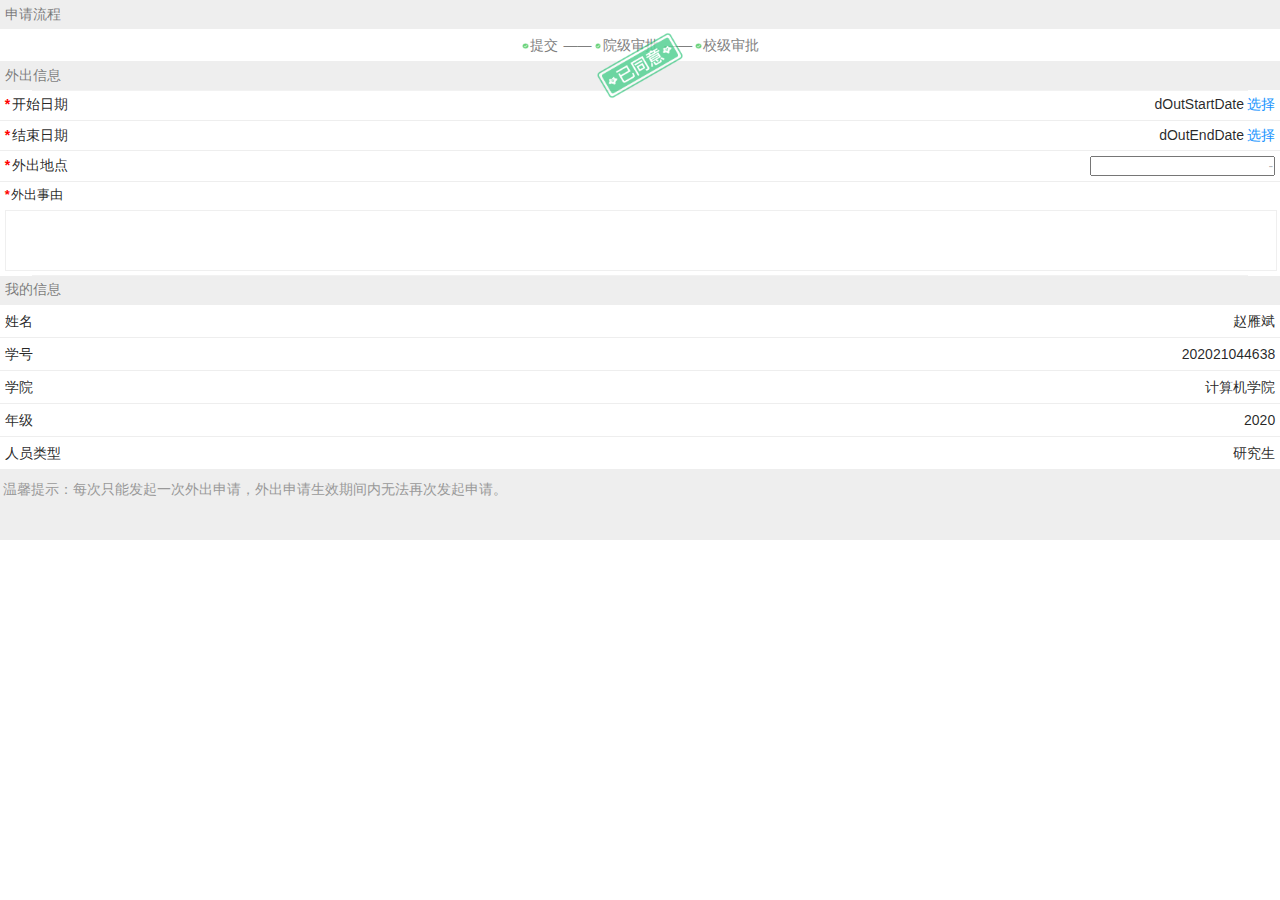
==== index.html @ dd4c9828 "mypass" ====
<!DOCTYPE html>
<!-- saved from url=(0040)http://42.193.177.31/door/out/apply.html -->
<html>
  <script type="text/javascript">
    var spector
    var captureOnLoad = false
    var captureOffScreen = false
    window.__SPECTOR_Canvases = []
    ;(function () {
      var __SPECTOR_Origin_EXTENSION_GetContext =
        HTMLCanvasElement.prototype.getContext
      HTMLCanvasElement.prototype.__SPECTOR_Origin_EXTENSION_GetContext =
        __SPECTOR_Origin_EXTENSION_GetContext

      if (typeof OffscreenCanvas !== 'undefined') {
        var __SPECTOR_Origin_EXTENSION_OffscreenGetContext =
          OffscreenCanvas.prototype.getContext
        OffscreenCanvas.prototype.__SPECTOR_Origin_EXTENSION_OffscreenGetContext =
          __SPECTOR_Origin_EXTENSION_OffscreenGetContext

        OffscreenCanvas.prototype.getContext = function () {
          var context = null
          if (!arguments.length) {
            return context
          }

          if (arguments.length === 1) {
            context = this.__SPECTOR_Origin_EXTENSION_OffscreenGetContext(
              arguments[0]
            )
            if (context === null) {
              return context
            }
          } else if (arguments.length === 2) {
            context = this.__SPECTOR_Origin_EXTENSION_OffscreenGetContext(
              arguments[0],
              arguments[1]
            )
            if (context === null) {
              return context
            }
          }

          var contextNames = [
            'webgl',
            'experimental-webgl',
            'webgl2',
            'experimental-webgl2',
          ]
          if (contextNames.indexOf(arguments[0]) !== -1) {
            // context.canvas.setAttribute("__spector_context_type", arguments[0]);
            // Notify the page a canvas is available.
            var myEvent = new CustomEvent('SpectorWebGLCanvasAvailableEvent')
            document.dispatchEvent(myEvent)
            this.id = 'Offscreen'
            window.__SPECTOR_Canvases.push(this)

            if (captureOnLoad) {
              // Ensures canvas is in the dom to capture the one we are currently tracking.
              if (false) {
                spector.captureContext(context, 500, false, false)
                captureOnLoad = false
              }
            }
          }

          return context
        }
      }

      HTMLCanvasElement.prototype.getContext = function () {
        var context = null
        if (!arguments.length) {
          return context
        }

        if (arguments.length === 1) {
          context = this.__SPECTOR_Origin_EXTENSION_GetContext(arguments[0])
          if (context === null) {
            return context
          }
        } else if (arguments.length === 2) {
          context = this.__SPECTOR_Origin_EXTENSION_GetContext(
            arguments[0],
            arguments[1]
          )
          if (context === null) {
            return context
          }
        }

        var contextNames = [
          'webgl',
          'experimental-webgl',
          'webgl2',
          'experimental-webgl2',
        ]
        if (contextNames.indexOf(arguments[0]) !== -1) {
          context.canvas.setAttribute('__spector_context_type', arguments[0])
          // Notify the page a canvas is available.
          var myEvent = new CustomEvent('SpectorWebGLCanvasAvailableEvent')
          document.dispatchEvent(myEvent)

          if (captureOffScreen) {
            var found = false
            for (var i = 0; i < window.__SPECTOR_Canvases.length; i++) {
              if (window.__SPECTOR_Canvases[i] === this) {
                found = true
                break
              }
            }
            if (!found) {
              window.__SPECTOR_Canvases.push(this)
            }
          }

          if (captureOnLoad) {
            // Ensures canvas is in the dom to capture the one we are currently tracking.
            if (this.parentElement || false) {
              spector.captureContext(context, 500, false, false)
              captureOnLoad = false
            }
          }
        }

        return context
      }
    })()
  </script>
  <head>
    <meta http-equiv="Content-Type" content="text/html; charset=UTF-8" />

    <meta name="x5-fullscreen" content="true" />
    <meta name="full-screen" content="yes" />
    <meta http-equiv="X-UA-Compatible" content="IE=edge" />
    <meta
      name="viewport"
      content="width=device-width,initial-scale=1,minimum-scale=1,maximum-scale=1,user-scalable=no"
    />
    <meta http-equiv="cache-control" content="max-age=0" />
    <meta http-equiv="cache-control" content="no-cache" />
    <meta http-equiv="expires" content="Tue, 01 Jan 1980 1:00:00 GMT" />
    <meta
      http-equiv="Cache-Control"
      content="no-cache, no-store, must-revalidate"
    />
    <meta http-equiv="Pragma" content="no-cache" />
    <meta http-equiv="Expires" content="0" />
    <title>外出申请</title>
    <link rel="stylesheet" href="./外出申请_files/layui.css" />
    <link rel="stylesheet" href="./外出申请_files/weui.css" />
    <link rel="stylesheet" href="./外出申请_files/apply.css" />
    <link
      id="layuicss-laydate"
      rel="stylesheet"
      href="./外出申请_files/laydate.css"
      media="all"
    />
    <link
      id="layuicss-layer"
      rel="stylesheet"
      href="./外出申请_files/layer.css"
      media="all"
    />
    <link
      id="layuicss-skincodecss"
      rel="stylesheet"
      href="./外出申请_files/code.css"
      media="all"
    />
  </head>
  <body>
    <div id="container">
      <!-- 加载中 -->
      <div class="loading_mask" style="display: none"></div>
      <div class="loading_tip" style="display: none">
        <div class="loading_img">
          <i class="weui-loading"></i>
        </div>
        <div class="">加载中...</div>
      </div>

      <div
        class="weui-toptips weui-toptips_warn"
        id="topTips"
        style="display: none"
      >
        错误提示
      </div>

      <div class="js_dialog" id="confirmDialog" style="display: none">
        <div class="weui-mask"></div>
        <div class="weui-dialog">
          <div class="weui-dialog__hd">
            <strong class="weui-dialog__title"></strong>
          </div>
          <div class="weui-dialog__bd" id="confirmText"></div>
          <div class="weui-dialog__ft">
            <a
              href="javascript:"
              class="weui-dialog__btn weui-dialog__btn_primary"
              id="confirmBtn"
              onclick="Global_FN.closeDialog()"
              >确认</a
            >
          </div>
        </div>
      </div>

      <div id="weuiToast" style="display: none">
        <div class="weui-mask_transparent"></div>
        <div class="weui-toast weui-toast_text">
          <p class="weui-toast__content" id="toastText"></p>
        </div>
      </div>

      <div class="main">
        <form class="input-group layui-form" lay-filter="filter_form">
          <div class="weui-cells__group weui-cells__group_form">
            <div class="weui-cells__title">申请流程</div>
            <div class="step_box">
              <div class="step line">
                <img src="./外出申请_files/true.png" /><span>提交</span>
              </div>
              <div class="step line">
                <img src="./外出申请_files/true.png" /><span>院级审批</span>
              </div>
              <div class="step">
                <img src="./外出申请_files/true.png" /><span>校级审批</span>
              </div>
            </div>

            <div class="weui-cells__title">外出信息</div>
            <div class="weui-cells weui-cells_form">
              <div class="info_list">
                <div><span class="bt">*</span>开始日期</div>
                <div class="form_select">
                  <div class="dOutStartDate">dOutStartDate</div>
                  <span id="dOutStartDate">选择</span>
                </div>
              </div>

              <div class="info_list">
                <div><span class="bt">*</span>结束日期</div>
                <div class="form_select">
                  <div class="dOutEndDate">dOutEndDate</div>
                  <span id="dOutEndDate">选择</span>
                </div>
              </div>

              <div class="info_list">
                <div><span class="bt">*</span>外出地点</div>
                <input
                  type="text"
                  name="sOutAddress"
                  placeholder="-"
                  autocomplete="off"
                />
              </div>

              <div
                class="weui-input-row"
                style="padding: 0 .3rem .3rem; .3rem;"
              >
                <label class="smTitle"
                  ><span class="bt">*</span
                  ><span class="sNowAddr_required">外出事由</span>
                </label>
                <div class="weui-cell" style="padding: 0rem">
                  <div class="weui-cell__bd">
                    <textarea
                      class="weui-textarea"
                      name="sOutReason"
                      placeholder=""
                      rows="3"
                      style="border: 1px solid #efefef"
                    ></textarea>
                  </div>
                </div>
              </div>
            </div>

            <div class="weui-cells__title">我的信息</div>
            <div class="info_box">
              <div class="info_list"><span>姓名</span><span>赵雁斌</span></div>
              <div class="info_list">
                <span>学号</span><span>202021044638</span>
              </div>
              <div class="info_list">
                <span>学院</span><span>计算机学院</span>
              </div>
              <div class="info_list"><span>年级</span><span>2020</span></div>
              <div class="info_list">
                <span>人员类型</span><span>研究生</span>
              </div>
            </div>

            <div class="bottomTips">
              温馨提示：每次只能发起一次外出申请，外出申请生效期间内无法再次发起申请。
            </div>

            <div
              class="btn_add"
              onclick="Global_FN.sub()"
              style="display: none"
            >
              提交
            </div>
            <div
              class="btn_cancel"
              onclick="Global_FN.cancel()"
              style="display: none"
            >
              撤销
            </div>
          </div>
        </form>
      </div>

      <div class="logo_box" style="display: block">
        <img id="logo" src="./外出申请_files/pass.png" alt="" />
      </div>
      <div class="disabled_mask" style="display: block"></div>
    </div>

    <script
      type="text/javascript"
      src="./外出申请_files/layui.js.下载"
    ></script>
    <script type="text/javascript" src="./外出申请_files/weui.js.下载"></script>
    <script
      type="text/javascript"
      src="./外出申请_files/SysUtils.js.下载"
    ></script>
    <script src="./外出申请_files/jweixin-1.2.0.js.下载"></script>
    <script type="text/javascript" src="./外出申请_files/apply.js"></script>

    <script>
      mendeleyWebImporter = {
        downloadPdfs(e, t) {
          return this._call('downloadPdfs', [e, t])
        },
        open() {
          return this._call('open', [])
        },
        setLoginToken(e) {
          return this._call('setLoginToken', [e])
        },
        _call(methodName, methodArgs) {
          const id = Math.random()
          window.postMessage(
            { id, token: '0.821122293636531', methodName, methodArgs },
            'http://42.193.177.31'
          )
          return new Promise((resolve) => {
            const listener = window.addEventListener('message', (event) => {
              const data = event.data
              if (
                typeof data !== 'object' ||
                !('result' in data) ||
                data.id !== id
              )
                return
              window.removeEventListener('message', listener)
              resolve(data.result)
            })
          })
        },
      }
    </script>
  </body>
</html>
---- 外出申请_files/layui.css ----
.layui-inline,img{display:inline-block;vertical-align:middle}h1,h2,h3,h4,h5,h6{font-weight:400}a,body{color:#333}.layui-edge,.layui-header,.layui-inline,.layui-main{position:relative}.layui-edge,hr{height:0;overflow:hidden}.layui-layout-body,.layui-side,.layui-side-scroll{overflow-x:hidden}.layui-btn,.layui-edge,.layui-inline,img{vertical-align:middle}.layui-btn,.layui-disabled,.layui-icon,.layui-unselect{-moz-user-select:none;-webkit-user-select:none;-ms-user-select:none}.layui-edge,.layui-elip,hr{overflow:hidden}blockquote,body,button,dd,div,dl,dt,form,h1,h2,h3,h4,h5,h6,input,li,ol,p,pre,td,textarea,th,ul{margin:0;padding:0;-webkit-tap-highlight-color:rgba(0,0,0,0)}a:active,a:hover{outline:0}img{border:none}li{list-style:none}table{border-collapse:collapse;border-spacing:0}h4,h5,h6{font-size:100%}button,input,optgroup,option,select,textarea{font-family:inherit;font-size:inherit;font-style:inherit;font-weight:inherit;outline:0}pre{white-space:pre-wrap;white-space:-moz-pre-wrap;white-space:-pre-wrap;white-space:-o-pre-wrap;word-wrap:break-word}body{line-height:1.6;color:rgba(0,0,0,.85);font:14px Helvetica Neue,Helvetica,PingFang SC,Tahoma,Arial,sans-serif}hr{line-height:0;margin:10px 0;padding:0;border:none!important;border-bottom:1px solid #eee!important;clear:both;background:0 0}a{text-decoration:none}a:hover{color:#777}a cite{font-style:normal;*cursor:pointer}.layui-border-box,.layui-border-box *{box-sizing:border-box}.layui-box,.layui-box *{box-sizing:content-box}.layui-clear{clear:both;*zoom:1}.layui-clear:after{content:'\20';clear:both;*zoom:1;display:block;height:0}.layui-inline{*display:inline;*zoom:1}.layui-btn,.layui-btn-group,.layui-edge{display:inline-block}.layui-edge{width:0;border-width:6px;border-style:dashed;border-color:transparent}.layui-edge-top{top:-4px;border-bottom-color:#999;border-bottom-style:solid}.layui-edge-right{border-left-color:#999;border-left-style:solid}.layui-edge-bottom{top:2px;border-top-color:#999;border-top-style:solid}.layui-edge-left{border-right-color:#999;border-right-style:solid}.layui-elip{text-overflow:ellipsis;white-space:nowrap}.layui-disabled,.layui-disabled:hover{color:#d2d2d2!important;cursor:not-allowed!important}.layui-circle{border-radius:100%}.layui-show{display:block!important}.layui-hide{display:none!important}.layui-show-v{visibility:visible!important}.layui-hide-v{visibility:hidden!important}@font-face{font-family:layui-icon;src:url(../font/iconfont.eot?v=256);src:url(../font/iconfont.eot?v=256#iefix) format('embedded-opentype'),url(../font/iconfont.woff2?v=256) format('woff2'),url(../font/iconfont.woff?v=256) format('woff'),url(../font/iconfont.ttf?v=256) format('truetype'),url(../font/iconfont.svg?v=256#layui-icon) format('svg')}.layui-icon{font-family:layui-icon!important;font-size:16px;font-style:normal;-webkit-font-smoothing:antialiased;-moz-osx-font-smoothing:grayscale}.layui-icon-reply-fill:before{content:"\e611"}.layui-icon-set-fill:before{content:"\e614"}.layui-icon-menu-fill:before{content:"\e60f"}.layui-icon-search:before{content:"\e615"}.layui-icon-share:before{content:"\e641"}.layui-icon-set-sm:before{content:"\e620"}.layui-icon-engine:before{content:"\e628"}.layui-icon-close:before{content:"\1006"}.layui-icon-close-fill:before{content:"\1007"}.layui-icon-chart-screen:before{content:"\e629"}.layui-icon-star:before{content:"\e600"}.layui-icon-circle-dot:before{content:"\e617"}.layui-icon-chat:before{content:"\e606"}.layui-icon-release:before{content:"\e609"}.layui-icon-list:before{content:"\e60a"}.layui-icon-chart:before{content:"\e62c"}.layui-icon-ok-circle:before{content:"\1005"}.layui-icon-layim-theme:before{content:"\e61b"}.layui-icon-table:before{content:"\e62d"}.layui-icon-right:before{content:"\e602"}.layui-icon-left:before{content:"\e603"}.layui-icon-cart-simple:before{content:"\e698"}.layui-icon-face-cry:before{content:"\e69c"}.layui-icon-face-smile:before{content:"\e6af"}.layui-icon-survey:before{content:"\e6b2"}.layui-icon-tree:before{content:"\e62e"}.layui-icon-ie:before{content:"\e7bb"}.layui-icon-upload-circle:before{content:"\e62f"}.layui-icon-add-circle:before{content:"\e61f"}.layui-icon-download-circle:before{content:"\e601"}.layui-icon-templeate-1:before{content:"\e630"}.layui-icon-util:before{content:"\e631"}.layui-icon-face-surprised:before{content:"\e664"}.layui-icon-edit:before{content:"\e642"}.layui-icon-speaker:before{content:"\e645"}.layui-icon-down:before{content:"\e61a"}.layui-icon-file:before{content:"\e621"}.layui-icon-layouts:before{content:"\e632"}.layui-icon-rate-half:before{content:"\e6c9"}.layui-icon-add-circle-fine:before{content:"\e608"}.layui-icon-prev-circle:before{content:"\e633"}.layui-icon-read:before{content:"\e705"}.layui-icon-404:before{content:"\e61c"}.layui-icon-carousel:before{content:"\e634"}.layui-icon-help:before{content:"\e607"}.layui-icon-code-circle:before{content:"\e635"}.layui-icon-windows:before{content:"\e67f"}.layui-icon-water:before{content:"\e636"}.layui-icon-username:before{content:"\e66f"}.layui-icon-find-fill:before{content:"\e670"}.layui-icon-about:before{content:"\e60b"}.layui-icon-location:before{content:"\e715"}.layui-icon-up:before{content:"\e619"}.layui-icon-pause:before{content:"\e651"}.layui-icon-date:before{content:"\e637"}.layui-icon-layim-uploadfile:before{content:"\e61d"}.layui-icon-delete:before{content:"\e640"}.layui-icon-play:before{content:"\e652"}.layui-icon-top:before{content:"\e604"}.layui-icon-firefox:before{content:"\e686"}.layui-icon-friends:before{content:"\e612"}.layui-icon-refresh-3:before{content:"\e9aa"}.layui-icon-ok:before{content:"\e605"}.layui-icon-layer:before{content:"\e638"}.layui-icon-face-smile-fine:before{content:"\e60c"}.layui-icon-dollar:before{content:"\e659"}.layui-icon-group:before{content:"\e613"}.layui-icon-layim-download:before{content:"\e61e"}.layui-icon-picture-fine:before{content:"\e60d"}.layui-icon-link:before{content:"\e64c"}.layui-icon-diamond:before{content:"\e735"}.layui-icon-log:before{content:"\e60e"}.layui-icon-key:before{content:"\e683"}.layui-icon-rate-solid:before{content:"\e67a"}.layui-icon-fonts-del:before{content:"\e64f"}.layui-icon-unlink:before{content:"\e64d"}.layui-icon-fonts-clear:before{content:"\e639"}.layui-icon-triangle-r:before{content:"\e623"}.layui-icon-circle:before{content:"\e63f"}.layui-icon-radio:before{content:"\e643"}.layui-icon-align-center:before{content:"\e647"}.layui-icon-align-right:before{content:"\e648"}.layui-icon-align-left:before{content:"\e649"}.layui-icon-loading-1:before{content:"\e63e"}.layui-icon-return:before{content:"\e65c"}.layui-icon-fonts-strong:before{content:"\e62b"}.layui-icon-upload:before{content:"\e67c"}.layui-icon-dialogue:before{content:"\e63a"}.layui-icon-video:before{content:"\e6ed"}.layui-icon-headset:before{content:"\e6fc"}.layui-icon-cellphone-fine:before{content:"\e63b"}.layui-icon-add-1:before{content:"\e654"}.layui-icon-face-smile-b:before{content:"\e650"}.layui-icon-fonts-html:before{content:"\e64b"}.layui-icon-screen-full:before{content:"\e622"}.layui-icon-form:before{content:"\e63c"}.layui-icon-cart:before{content:"\e657"}.layui-icon-camera-fill:before{content:"\e65d"}.layui-icon-tabs:before{content:"\e62a"}.layui-icon-heart-fill:before{content:"\e68f"}.layui-icon-fonts-code:before{content:"\e64e"}.layui-icon-ios:before{content:"\e680"}.layui-icon-at:before{content:"\e687"}.layui-icon-fire:before{content:"\e756"}.layui-icon-set:before{content:"\e716"}.layui-icon-fonts-u:before{content:"\e646"}.layui-icon-triangle-d:before{content:"\e625"}.layui-icon-tips:before{content:"\e702"}.layui-icon-picture:before{content:"\e64a"}.layui-icon-more-vertical:before{content:"\e671"}.layui-icon-bluetooth:before{content:"\e689"}.layui-icon-flag:before{content:"\e66c"}.layui-icon-loading:before{content:"\e63d"}.layui-icon-fonts-i:before{content:"\e644"}.layui-icon-refresh-1:before{content:"\e666"}.layui-icon-rmb:before{content:"\e65e"}.layui-icon-addition:before{content:"\e624"}.layui-icon-home:before{content:"\e68e"}.layui-icon-time:before{content:"\e68d"}.layui-icon-user:before{content:"\e770"}.layui-icon-notice:before{content:"\e667"}.layui-icon-chrome:before{content:"\e68a"}.layui-icon-edge:before{content:"\e68b"}.layui-icon-login-weibo:before{content:"\e675"}.layui-icon-voice:before{content:"\e688"}.layui-icon-upload-drag:before{content:"\e681"}.layui-icon-login-qq:before{content:"\e676"}.layui-icon-snowflake:before{content:"\e6b1"}.layui-icon-heart:before{content:"\e68c"}.layui-icon-logout:before{content:"\e682"}.layui-icon-file-b:before{content:"\e655"}.layui-icon-template:before{content:"\e663"}.layui-icon-transfer:before{content:"\e691"}.layui-icon-auz:before{content:"\e672"}.layui-icon-console:before{content:"\e665"}.layui-icon-app:before{content:"\e653"}.layui-icon-prev:before{content:"\e65a"}.layui-icon-website:before{content:"\e7ae"}.layui-icon-next:before{content:"\e65b"}.layui-icon-component:before{content:"\e857"}.layui-icon-android:before{content:"\e684"}.layui-icon-more:before{content:"\e65f"}.layui-icon-login-wechat:before{content:"\e677"}.layui-icon-shrink-right:before{content:"\e668"}.layui-icon-spread-left:before{content:"\e66b"}.layui-icon-camera:before{content:"\e660"}.layui-icon-note:before{content:"\e66e"}.layui-icon-refresh:before{content:"\e669"}.layui-icon-female:before{content:"\e661"}.layui-icon-male:before{content:"\e662"}.layui-icon-screen-restore:before{content:"\e758"}.layui-icon-password:before{content:"\e673"}.layui-icon-senior:before{content:"\e674"}.layui-icon-theme:before{content:"\e66a"}.layui-icon-tread:before{content:"\e6c5"}.layui-icon-praise:before{content:"\e6c6"}.layui-icon-star-fill:before{content:"\e658"}.layui-icon-rate:before{content:"\e67b"}.layui-icon-template-1:before{content:"\e656"}.layui-icon-vercode:before{content:"\e679"}.layui-icon-service:before{content:"\e626"}.layui-icon-cellphone:before{content:"\e678"}.layui-icon-print:before{content:"\e66d"}.layui-icon-cols:before{content:"\e610"}.layui-icon-wifi:before{content:"\e7e0"}.layui-icon-export:before{content:"\e67d"}.layui-icon-rss:before{content:"\e808"}.layui-icon-slider:before{content:"\e714"}.layui-icon-email:before{content:"\e618"}.layui-icon-subtraction:before{content:"\e67e"}.layui-icon-mike:before{content:"\e6dc"}.layui-icon-light:before{content:"\e748"}.layui-icon-gift:before{content:"\e627"}.layui-icon-mute:before{content:"\e685"}.layui-icon-reduce-circle:before{content:"\e616"}.layui-icon-music:before{content:"\e690"}.layui-main{width:1140px;margin:0 auto}.layui-header{z-index:1000;height:60px}.layui-header a:hover{transition:all .5s;-webkit-transition:all .5s}.layui-side{position:fixed;left:0;top:0;bottom:0;z-index:999;width:200px}.layui-side-scroll{position:relative;width:220px;height:100%}.layui-body{position:relative;left:200px;right:0;top:0;bottom:0;z-index:900;width:auto;box-sizing:border-box}.layui-layout-admin .layui-header{position:fixed;top:0;left:0;right:0;background-color:#23262E}.layui-layout-admin .layui-side{top:60px;width:200px;overflow-x:hidden}.layui-layout-admin .layui-body{position:absolute;top:60px;padding-bottom:44px}.layui-layout-admin .layui-main{width:auto;margin:0 15px}.layui-layout-admin .layui-footer{position:fixed;left:200px;right:0;bottom:0;z-index:990;height:44px;line-height:44px;padding:0 15px;box-shadow:-1px 0 4px rgb(0 0 0 / 12%);background-color:#FAFAFA}.layui-layout-admin .layui-logo{position:absolute;left:0;top:0;width:200px;height:100%;line-height:60px;text-align:center;color:#009688;font-size:16px;box-shadow:0 1px 2px 0 rgb(0 0 0 / 15%)}.layui-layout-admin .layui-header .layui-nav{background:0 0}.layui-layout-left{position:absolute!important;left:200px;top:0}.layui-layout-right{position:absolute!important;right:0;top:0}.layui-container{position:relative;margin:0 auto;padding:0 15px;box-sizing:border-box}.layui-fluid{position:relative;margin:0 auto;padding:0 15px}.layui-row:after,.layui-row:before{content:"";display:block;clear:both}.layui-col-lg1,.layui-col-lg10,.layui-col-lg11,.layui-col-lg12,.layui-col-lg2,.layui-col-lg3,.layui-col-lg4,.layui-col-lg5,.layui-col-lg6,.layui-col-lg7,.layui-col-lg8,.layui-col-lg9,.layui-col-md1,.layui-col-md10,.layui-col-md11,.layui-col-md12,.layui-col-md2,.layui-col-md3,.layui-col-md4,.layui-col-md5,.layui-col-md6,.layui-col-md7,.layui-col-md8,.layui-col-md9,.layui-col-sm1,.layui-col-sm10,.layui-col-sm11,.layui-col-sm12,.layui-col-sm2,.layui-col-sm3,.layui-col-sm4,.layui-col-sm5,.layui-col-sm6,.layui-col-sm7,.layui-col-sm8,.layui-col-sm9,.layui-col-xs1,.layui-col-xs10,.layui-col-xs11,.layui-col-xs12,.layui-col-xs2,.layui-col-xs3,.layui-col-xs4,.layui-col-xs5,.layui-col-xs6,.layui-col-xs7,.layui-col-xs8,.layui-col-xs9{position:relative;display:block;box-sizing:border-box}.layui-col-xs1,.layui-col-xs10,.layui-col-xs11,.layui-col-xs12,.layui-col-xs2,.layui-col-xs3,.layui-col-xs4,.layui-col-xs5,.layui-col-xs6,.layui-col-xs7,.layui-col-xs8,.layui-col-xs9{float:left}.layui-col-xs1{width:8.33333333%}.layui-col-xs2{width:16.66666667%}.layui-col-xs3{width:25%}.layui-col-xs4{width:33.33333333%}.layui-col-xs5{width:41.66666667%}.layui-col-xs6{width:50%}.layui-col-xs7{width:58.33333333%}.layui-col-xs8{width:66.66666667%}.layui-col-xs9{width:75%}.layui-col-xs10{width:83.33333333%}.layui-col-xs11{width:91.66666667%}.layui-col-xs12{width:100%}.layui-col-xs-offset1{margin-left:8.33333333%}.layui-col-xs-offset2{margin-left:16.66666667%}.layui-col-xs-offset3{margin-left:25%}.layui-col-xs-offset4{margin-left:33.33333333%}.layui-col-xs-offset5{margin-left:41.66666667%}.layui-col-xs-offset6{margin-left:50%}.layui-col-xs-offset7{margin-left:58.33333333%}.layui-col-xs-offset8{margin-left:66.66666667%}.layui-col-xs-offset9{margin-left:75%}.layui-col-xs-offset10{margin-left:83.33333333%}.layui-col-xs-offset11{margin-left:91.66666667%}.layui-col-xs-offset12{margin-left:100%}@media screen and (max-width:768px){.layui-hide-xs{display:none!important}.layui-show-xs-block{display:block!important}.layui-show-xs-inline{display:inline!important}.layui-show-xs-inline-block{display:inline-block!important}}@media screen and (min-width:768px){.layui-container{width:750px}.layui-hide-sm{display:none!important}.layui-show-sm-block{display:block!important}.layui-show-sm-inline{display:inline!important}.layui-show-sm-inline-block{display:inline-block!important}.layui-col-sm1,.layui-col-sm10,.layui-col-sm11,.layui-col-sm12,.layui-col-sm2,.layui-col-sm3,.layui-col-sm4,.layui-col-sm5,.layui-col-sm6,.layui-col-sm7,.layui-col-sm8,.layui-col-sm9{float:left}.layui-col-sm1{width:8.33333333%}.layui-col-sm2{width:16.66666667%}.layui-col-sm3{width:25%}.layui-col-sm4{width:33.33333333%}.layui-col-sm5{width:41.66666667%}.layui-col-sm6{width:50%}.layui-col-sm7{width:58.33333333%}.layui-col-sm8{width:66.66666667%}.layui-col-sm9{width:75%}.layui-col-sm10{width:83.33333333%}.layui-col-sm11{width:91.66666667%}.layui-col-sm12{width:100%}.layui-col-sm-offset1{margin-left:8.33333333%}.layui-col-sm-offset2{margin-left:16.66666667%}.layui-col-sm-offset3{margin-left:25%}.layui-col-sm-offset4{margin-left:33.33333333%}.layui-col-sm-offset5{margin-left:41.66666667%}.layui-col-sm-offset6{margin-left:50%}.layui-col-sm-offset7{margin-left:58.33333333%}.layui-col-sm-offset8{margin-left:66.66666667%}.layui-col-sm-offset9{margin-left:75%}.layui-col-sm-offset10{margin-left:83.33333333%}.layui-col-sm-offset11{margin-left:91.66666667%}.layui-col-sm-offset12{margin-left:100%}}@media screen and (min-width:992px){.layui-container{width:970px}.layui-hide-md{display:none!important}.layui-show-md-block{display:block!important}.layui-show-md-inline{display:inline!important}.layui-show-md-inline-block{display:inline-block!important}.layui-col-md1,.layui-col-md10,.layui-col-md11,.layui-col-md12,.layui-col-md2,.layui-col-md3,.layui-col-md4,.layui-col-md5,.layui-col-md6,.layui-col-md7,.layui-col-md8,.layui-col-md9{float:left}.layui-col-md1{width:8.33333333%}.layui-col-md2{width:16.66666667%}.layui-col-md3{width:25%}.layui-col-md4{width:33.33333333%}.layui-col-md5{width:41.66666667%}.layui-col-md6{width:50%}.layui-col-md7{width:58.33333333%}.layui-col-md8{width:66.66666667%}.layui-col-md9{width:75%}.layui-col-md10{width:83.33333333%}.layui-col-md11{width:91.66666667%}.layui-col-md12{width:100%}.layui-col-md-offset1{margin-left:8.33333333%}.layui-col-md-offset2{margin-left:16.66666667%}.layui-col-md-offset3{margin-left:25%}.layui-col-md-offset4{margin-left:33.33333333%}.layui-col-md-offset5{margin-left:41.66666667%}.layui-col-md-offset6{margin-left:50%}.layui-col-md-offset7{margin-left:58.33333333%}.layui-col-md-offset8{margin-left:66.66666667%}.layui-col-md-offset9{margin-left:75%}.layui-col-md-offset10{margin-left:83.33333333%}.layui-col-md-offset11{margin-left:91.66666667%}.layui-col-md-offset12{margin-left:100%}}@media screen and (min-width:1200px){.layui-container{width:1170px}.layui-hide-lg{display:none!important}.layui-show-lg-block{display:block!important}.layui-show-lg-inline{display:inline!important}.layui-show-lg-inline-block{display:inline-block!important}.layui-col-lg1,.layui-col-lg10,.layui-col-lg11,.layui-col-lg12,.layui-col-lg2,.layui-col-lg3,.layui-col-lg4,.layui-col-lg5,.layui-col-lg6,.layui-col-lg7,.layui-col-lg8,.layui-col-lg9{float:left}.layui-col-lg1{width:8.33333333%}.layui-col-lg2{width:16.66666667%}.layui-col-lg3{width:25%}.layui-col-lg4{width:33.33333333%}.layui-col-lg5{width:41.66666667%}.layui-col-lg6{width:50%}.layui-col-lg7{width:58.33333333%}.layui-col-lg8{width:66.66666667%}.layui-col-lg9{width:75%}.layui-col-lg10{width:83.33333333%}.layui-col-lg11{width:91.66666667%}.layui-col-lg12{width:100%}.layui-col-lg-offset1{margin-left:8.33333333%}.layui-col-lg-offset2{margin-left:16.66666667%}.layui-col-lg-offset3{margin-left:25%}.layui-col-lg-offset4{margin-left:33.33333333%}.layui-col-lg-offset5{margin-left:41.66666667%}.layui-col-lg-offset6{margin-left:50%}.layui-col-lg-offset7{margin-left:58.33333333%}.layui-col-lg-offset8{margin-left:66.66666667%}.layui-col-lg-offset9{margin-left:75%}.layui-col-lg-offset10{margin-left:83.33333333%}.layui-col-lg-offset11{margin-left:91.66666667%}.layui-col-lg-offset12{margin-left:100%}}.layui-col-space1{margin:-.5px}.layui-col-space1>*{padding:.5px}.layui-col-space2{margin:-1px}.layui-col-space2>*{padding:1px}.layui-col-space4{margin:-2px}.layui-col-space4>*{padding:2px}.layui-col-space5{margin:-2.5px}.layui-col-space5>*{padding:2.5px}.layui-col-space6{margin:-3px}.layui-col-space6>*{padding:3px}.layui-col-space8{margin:-4px}.layui-col-space8>*{padding:4px}.layui-col-space10{margin:-5px}.layui-col-space10>*{padding:5px}.layui-col-space12{margin:-6px}.layui-col-space12>*{padding:6px}.layui-col-space14{margin:-7px}.layui-col-space14>*{padding:7px}.layui-col-space15{margin:-7.5px}.layui-col-space15>*{padding:7.5px}.layui-col-space16{margin:-8px}.layui-col-space16>*{padding:8px}.layui-col-space18{margin:-9px}.layui-col-space18>*{padding:9px}.layui-col-space20{margin:-10px}.layui-col-space20>*{padding:10px}.layui-col-space22{margin:-11px}.layui-col-space22>*{padding:11px}.layui-col-space24{margin:-12px}.layui-col-space24>*{padding:12px}.layui-col-space25{margin:-12.5px}.layui-col-space25>*{padding:12.5px}.layui-col-space26{margin:-13px}.layui-col-space26>*{padding:13px}.layui-col-space28{margin:-14px}.layui-col-space28>*{padding:14px}.layui-col-space30{margin:-15px}.layui-col-space30>*{padding:15px}.layui-btn,.layui-input,.layui-select,.layui-textarea,.layui-upload-button{outline:0;-webkit-appearance:none;transition:all .3s;-webkit-transition:all .3s;box-sizing:border-box}.layui-elem-quote{margin-bottom:10px;padding:15px;line-height:1.6;border-left:5px solid #5FB878;border-radius:0 2px 2px 0;background-color:#FAFAFA}.layui-quote-nm{border-style:solid;border-width:1px 1px 1px 5px;background:0 0}.layui-elem-field{margin-bottom:10px;padding:0;border-width:1px;border-style:solid}.layui-elem-field legend{margin-left:20px;padding:0 10px;font-size:20px;font-weight:300}.layui-field-title{margin:10px 0 20px;border-width:1px 0 0}.layui-field-box{padding:15px}.layui-field-title .layui-field-box{padding:10px 0}.layui-progress{position:relative;height:6px;border-radius:20px;background-color:#eee}.layui-progress-bar{position:absolute;left:0;top:0;width:0;max-width:100%;height:6px;border-radius:20px;text-align:right;background-color:#5FB878;transition:all .3s;-webkit-transition:all .3s}.layui-progress-big,.layui-progress-big .layui-progress-bar{height:18px;line-height:18px}.layui-progress-text{position:relative;top:-20px;line-height:18px;font-size:12px;color:#666}.layui-progress-big .layui-progress-text{position:static;padding:0 10px;color:#fff}.layui-collapse{border-width:1px;border-style:solid;border-radius:2px}.layui-colla-content,.layui-colla-item{border-top-width:1px;border-top-style:solid}.layui-colla-item:first-child{border-top:none}.layui-colla-title{position:relative;height:42px;line-height:42px;padding:0 15px 0 35px;color:#333;background-color:#FAFAFA;cursor:pointer;font-size:14px;overflow:hidden}.layui-colla-content{display:none;padding:10px 15px;line-height:1.6;color:#666}.layui-colla-icon{position:absolute;left:15px;top:0;font-size:14px}.layui-card-body,.layui-card-header,.layui-form-label,.layui-form-mid,.layui-form-select,.layui-input-block,.layui-input-inline,.layui-panel,.layui-textarea{position:relative}.layui-card{margin-bottom:15px;border-radius:2px;background-color:#fff;box-shadow:0 1px 2px 0 rgba(0,0,0,.05)}.layui-card:last-child{margin-bottom:0}.layui-card-header{height:42px;line-height:42px;padding:0 15px;border-bottom:1px solid #f6f6f6;color:#333;border-radius:2px 2px 0 0;font-size:14px}.layui-card-body{padding:10px 15px;line-height:24px}.layui-card-body[pad15]{padding:15px}.layui-card-body[pad20]{padding:20px}.layui-card-body .layui-table{margin:5px 0}.layui-card .layui-tab{margin:0}.layui-panel{border-width:1px;border-style:solid;border-radius:2px;box-shadow:1px 1px 4px rgb(0 0 0 / 8%);background-color:#fff;color:#666}.layui-bg-black,.layui-bg-blue,.layui-bg-cyan,.layui-bg-green,.layui-bg-orange,.layui-bg-red{color:#fff!important}.layui-panel-window{position:relative;padding:15px;border-radius:0;border-top:5px solid #eee;background-color:#fff}.layui-border,.layui-border-black,.layui-border-blue,.layui-border-cyan,.layui-border-green,.layui-border-orange,.layui-border-red{border-width:1px;border-style:solid}.layui-auxiliar-moving{position:fixed;left:0;right:0;top:0;bottom:0;width:100%;height:100%;background:0 0;z-index:9999999999}.layui-bg-red{background-color:#FF5722!important}.layui-bg-orange{background-color:#FFB800!important}.layui-bg-green{background-color:#009688!important}.layui-bg-cyan{background-color:#2F4056!important}.layui-bg-blue{background-color:#1E9FFF!important}.layui-bg-black{background-color:#393D49!important}.layui-bg-gray{background-color:#FAFAFA!important;color:#666!important}.layui-badge-rim,.layui-border,.layui-colla-content,.layui-colla-item,.layui-collapse,.layui-elem-field,.layui-form-pane .layui-form-item[pane],.layui-form-pane .layui-form-label,.layui-input,.layui-layedit,.layui-layedit-tool,.layui-panel,.layui-quote-nm,.layui-select,.layui-tab-bar,.layui-tab-card,.layui-tab-title,.layui-tab-title .layui-this:after,.layui-textarea{border-color:#eee}.layui-border{color:#666!important}.layui-border-red{border-color:#FF5722!important;color:#FF5722!important}.layui-border-orange{border-color:#FFB800!important;color:#FFB800!important}.layui-border-green{border-color:#009688!important;color:#009688!important}.layui-border-cyan{border-color:#2F4056!important;color:#2F4056!important}.layui-border-blue{border-color:#1E9FFF!important;color:#1E9FFF!important}.layui-border-black{border-color:#393D49!important;color:#393D49!important}.layui-timeline-item:before{background-color:#eee}.layui-text{line-height:1.6;font-size:14px;color:#666}.layui-text h1,.layui-text h2,.layui-text h3{font-weight:500;color:#333}.layui-text h1{font-size:30px}.layui-text h2{font-size:24px}.layui-text h3{font-size:18px}.layui-text a:not(.layui-btn){color:#01AAED}.layui-text a:not(.layui-btn):hover{text-decoration:underline}.layui-text ul{padding:5px 0 5px 15px}.layui-text ul li{margin-top:5px;list-style-type:disc}.layui-text em,.layui-word-aux{color:#999!important;padding-left:5px!important;padding-right:5px!important}.layui-text p{margin:10px 0}.layui-text p:first-child{margin-top:0}.layui-font-12{font-size:12px!important}.layui-font-14{font-size:14px!important}.layui-font-16{font-size:16px!important}.layui-font-18{font-size:18px!important}.layui-font-20{font-size:20px!important}.layui-font-red{color:#FF5722!important}.layui-font-orange{color:#FFB800!important}.layui-font-green{color:#009688!important}.layui-font-cyan{color:#2F4056!important}.layui-font-blue{color:#01AAED!important}.layui-font-black{color:#000!important}.layui-font-gray{color:#c2c2c2!important}.layui-btn{height:38px;line-height:38px;border:1px solid transparent;padding:0 18px;background-color:#009688;color:#fff;white-space:nowrap;text-align:center;font-size:14px;border-radius:2px;cursor:pointer}.layui-btn:hover{opacity:.8;filter:alpha(opacity=80);color:#fff}.layui-btn:active{opacity:1;filter:alpha(opacity=100)}.layui-btn+.layui-btn{margin-left:10px}.layui-btn-container{font-size:0}.layui-btn-container .layui-btn{margin-right:10px;margin-bottom:10px}.layui-btn-container .layui-btn+.layui-btn{margin-left:0}.layui-table .layui-btn-container .layui-btn{margin-bottom:9px}.layui-btn-radius{border-radius:100px}.layui-btn .layui-icon{padding:0 2px;vertical-align:middle\9;vertical-align:bottom}.layui-btn-primary{border-color:#d2d2d2;background:0 0;color:#666}.layui-btn-primary:hover{border-color:#009688;color:#333}.layui-btn-normal{background-color:#1E9FFF}.layui-btn-warm{background-color:#FFB800}.layui-btn-danger{background-color:#FF5722}.layui-btn-checked{background-color:#5FB878}.layui-btn-disabled,.layui-btn-disabled:active,.layui-btn-disabled:hover{border-color:#eee!important;background-color:#FBFBFB!important;color:#d2d2d2!important;cursor:not-allowed!important;opacity:1}.layui-btn-lg{height:44px;line-height:44px;padding:0 25px;font-size:16px}.layui-btn-sm{height:30px;line-height:30px;padding:0 10px;font-size:12px}.layui-btn-xs{height:22px;line-height:22px;padding:0 5px;font-size:12px}.layui-btn-xs i{font-size:12px!important}.layui-btn-group{vertical-align:middle;font-size:0}.layui-btn-group .layui-btn{margin-left:0!important;margin-right:0!important;border-left:1px solid rgba(255,255,255,.5);border-radius:0}.layui-btn-group .layui-btn-primary{border-left:none}.layui-btn-group .layui-btn-primary:hover{border-color:#d2d2d2;color:#009688}.layui-btn-group .layui-btn:first-child{border-left:none;border-radius:2px 0 0 2px}.layui-btn-group .layui-btn-primary:first-child{border-left:1px solid #d2d2d2}.layui-btn-group .layui-btn:last-child{border-radius:0 2px 2px 0}.layui-btn-group .layui-btn+.layui-btn{margin-left:0}.layui-btn-group+.layui-btn-group{margin-left:10px}.layui-btn-fluid{width:100%}.layui-input,.layui-select,.layui-textarea{height:38px;line-height:1.3;line-height:38px\9;border-width:1px;border-style:solid;background-color:#fff;border-radius:2px}.layui-input::-webkit-input-placeholder,.layui-select::-webkit-input-placeholder,.layui-textarea::-webkit-input-placeholder{line-height:1.3}.layui-input,.layui-textarea{display:block;width:100%;padding-left:10px}.layui-input:hover,.layui-textarea:hover{border-color:#eee!important}.layui-input:focus,.layui-textarea:focus{border-color:#d2d2d2!important}.layui-textarea{min-height:100px;height:auto;line-height:20px;padding:6px 10px;resize:vertical}.layui-select{padding:0 10px}.layui-form input[type=checkbox],.layui-form input[type=radio],.layui-form select{display:none}.layui-form [lay-ignore]{display:initial}.layui-form-item{margin-bottom:15px;clear:both;*zoom:1}.layui-form-item:after{content:'\20';clear:both;*zoom:1;display:block;height:0}.layui-form-label{float:left;display:block;padding:9px 15px;width:80px;font-weight:400;line-height:20px;text-align:right}.layui-form-label-col{display:block;float:none;padding:9px 0;line-height:20px;text-align:left}.layui-form-item .layui-inline{margin-bottom:5px;margin-right:10px}.layui-input-block{margin-left:110px;min-height:36px}.layui-input-inline{display:inline-block;vertical-align:middle}.layui-form-item .layui-input-inline{float:left;width:190px;margin-right:10px}.layui-form-text .layui-input-inline{width:auto}.layui-form-mid{float:left;display:block;padding:9px 0!important;line-height:20px;margin-right:10px}.layui-form-danger+.layui-form-select .layui-input,.layui-form-danger:focus{border-color:#FF5722!important}.layui-form-select .layui-input{padding-right:30px;cursor:pointer}.layui-form-select .layui-edge{position:absolute;right:10px;top:50%;margin-top:-3px;cursor:pointer;border-width:6px;border-top-color:#c2c2c2;border-top-style:solid;transition:all .3s;-webkit-transition:all .3s}.layui-form-select dl{display:none;position:absolute;left:0;top:42px;padding:5px 0;z-index:899;min-width:100%;border:1px solid #d2d2d2;max-height:300px;overflow-y:auto;background-color:#fff;border-radius:2px;box-shadow:0 2px 4px rgba(0,0,0,.12);box-sizing:border-box}.layui-form-select dl dd,.layui-form-select dl dt{padding:0 10px;line-height:36px;white-space:nowrap;overflow:hidden;text-overflow:ellipsis}.layui-form-select dl dt{font-size:12px;color:#999}.layui-form-select dl dd{cursor:pointer}.layui-form-select dl dd:hover{background-color:#F6F6F6;-webkit-transition:.5s all;transition:.5s all}.layui-form-select .layui-select-group dd{padding-left:20px}.layui-form-select dl dd.layui-select-tips{padding-left:10px!important;color:#999}.layui-form-select dl dd.layui-this{background-color:#5FB878;color:#fff}.layui-form-checkbox,.layui-form-select dl dd.layui-disabled{background-color:#fff}.layui-form-selected dl{display:block}.layui-form-checkbox,.layui-form-checkbox *,.layui-form-switch{display:inline-block;vertical-align:middle}.layui-form-selected .layui-edge{margin-top:-9px;-webkit-transform:rotate(180deg);transform:rotate(180deg);margin-top:-3px\9}:root .layui-form-selected .layui-edge{margin-top:-9px\0/IE9}.layui-form-selectup dl{top:auto;bottom:42px}.layui-select-none{margin:5px 0;text-align:center;color:#999}.layui-select-disabled .layui-disabled{border-color:#eee!important}.layui-select-disabled .layui-edge{border-top-color:#d2d2d2}.layui-form-checkbox{position:relative;height:30px;line-height:30px;margin-right:10px;padding-right:30px;cursor:pointer;font-size:0;-webkit-transition:.1s linear;transition:.1s linear;box-sizing:border-box}.layui-form-checkbox span{padding:0 10px;height:100%;font-size:14px;border-radius:2px 0 0 2px;background-color:#d2d2d2;color:#fff;overflow:hidden;white-space:nowrap;text-overflow:ellipsis}.layui-form-checkbox:hover span{background-color:#c2c2c2}.layui-form-checkbox i{position:absolute;right:0;top:0;width:30px;height:28px;border:1px solid #d2d2d2;border-left:none;border-radius:0 2px 2px 0;color:#fff;font-size:20px;text-align:center}.layui-form-checkbox:hover i{border-color:#c2c2c2;color:#c2c2c2}.layui-form-checked,.layui-form-checked:hover{border-color:#5FB878}.layui-form-checked span,.layui-form-checked:hover span{background-color:#5FB878}.layui-form-checked i,.layui-form-checked:hover i{color:#5FB878}.layui-form-item .layui-form-checkbox{margin-top:4px}.layui-form-checkbox[lay-skin=primary]{height:auto!important;line-height:normal!important;min-width:18px;min-height:18px;border:none!important;margin-right:0;padding-left:28px;padding-right:0;background:0 0}.layui-form-checkbox[lay-skin=primary] span{padding-left:0;padding-right:15px;line-height:18px;background:0 0;color:#666}.layui-form-checkbox[lay-skin=primary] i{right:auto;left:0;width:16px;height:16px;line-height:16px;border:1px solid #d2d2d2;font-size:12px;border-radius:2px;background-color:#fff;-webkit-transition:.1s linear;transition:.1s linear}.layui-form-checkbox[lay-skin=primary]:hover i{border-color:#5FB878;color:#fff}.layui-form-checked[lay-skin=primary] i{border-color:#5FB878!important;background-color:#5FB878;color:#fff}.layui-checkbox-disbaled[lay-skin=primary] span{background:0 0!important;color:#c2c2c2!important}.layui-checkbox-disbaled[lay-skin=primary]:hover i{border-color:#d2d2d2}.layui-form-item .layui-form-checkbox[lay-skin=primary]{margin-top:10px}.layui-form-switch{position:relative;height:22px;line-height:22px;min-width:35px;padding:0 5px;margin-top:8px;border:1px solid #d2d2d2;border-radius:20px;cursor:pointer;background-color:#fff;-webkit-transition:.1s linear;transition:.1s linear}.layui-form-switch i{position:absolute;left:5px;top:3px;width:16px;height:16px;border-radius:20px;background-color:#d2d2d2;-webkit-transition:.1s linear;transition:.1s linear}.layui-form-switch em{position:relative;top:0;width:25px;margin-left:21px;padding:0!important;text-align:center!important;color:#999!important;font-style:normal!important;font-size:12px}.layui-form-onswitch{border-color:#5FB878;background-color:#5FB878}.layui-checkbox-disbaled,.layui-checkbox-disbaled i{border-color:#eee!important}.layui-form-onswitch i{left:100%;margin-left:-21px;background-color:#fff}.layui-form-onswitch em{margin-left:5px;margin-right:21px;color:#fff!important}.layui-checkbox-disbaled span{background-color:#eee!important}.layui-checkbox-disbaled em{color:#d2d2d2!important}.layui-checkbox-disbaled:hover i{color:#fff!important}[lay-radio]{display:none}.layui-form-radio,.layui-form-radio *{display:inline-block;vertical-align:middle}.layui-form-radio{line-height:28px;margin:6px 10px 0 0;padding-right:10px;cursor:pointer;font-size:0}.layui-form-radio *{font-size:14px}.layui-form-radio>i{margin-right:8px;font-size:22px;color:#c2c2c2}.layui-form-radio:hover *,.layui-form-radioed,.layui-form-radioed>i{color:#5FB878}.layui-radio-disbaled>i{color:#eee!important}.layui-radio-disbaled *{color:#c2c2c2!important}.layui-form-pane .layui-form-label{width:110px;padding:8px 15px;height:38px;line-height:20px;border-width:1px;border-style:solid;border-radius:2px 0 0 2px;text-align:center;background-color:#FBFBFB;overflow:hidden;white-space:nowrap;text-overflow:ellipsis;box-sizing:border-box}.layui-form-pane .layui-input-inline{margin-left:-1px}.layui-form-pane .layui-input-block{margin-left:110px;left:-1px}.layui-form-pane .layui-input{border-radius:0 2px 2px 0}.layui-form-pane .layui-form-text .layui-form-label{float:none;width:100%;border-radius:2px;box-sizing:border-box;text-align:left}.layui-form-pane .layui-form-text .layui-input-inline{display:block;margin:0;top:-1px;clear:both}.layui-form-pane .layui-form-text .layui-input-block{margin:0;left:0;top:-1px}.layui-form-pane .layui-form-text .layui-textarea{min-height:100px;border-radius:0 0 2px 2px}.layui-form-pane .layui-form-checkbox{margin:4px 0 4px 10px}.layui-form-pane .layui-form-radio,.layui-form-pane .layui-form-switch{margin-top:6px;margin-left:10px}.layui-form-pane .layui-form-item[pane]{position:relative;border-width:1px;border-style:solid}.layui-form-pane .layui-form-item[pane] .layui-form-label{position:absolute;left:0;top:0;height:100%;border-width:0 1px 0 0}.layui-form-pane .layui-form-item[pane] .layui-input-inline{margin-left:110px}@media screen and (max-width:450px){.layui-form-item .layui-form-label{text-overflow:ellipsis;overflow:hidden;white-space:nowrap}.layui-form-item .layui-inline{display:block;margin-right:0;margin-bottom:20px;clear:both}.layui-form-item .layui-inline:after{content:'\20';clear:both;display:block;height:0}.layui-form-item .layui-input-inline{display:block;float:none;left:-3px;width:auto!important;margin:0 0 10px 112px}.layui-form-item .layui-input-inline+.layui-form-mid{margin-left:110px;top:-5px;padding:0}.layui-form-item .layui-form-checkbox{margin-right:5px;margin-bottom:5px}}.layui-layedit{border-width:1px;border-style:solid;border-radius:2px}.layui-layedit-tool{padding:3px 5px;border-bottom-width:1px;border-bottom-style:solid;font-size:0}.layedit-tool-fixed{position:fixed;top:0;border-top:1px solid #eee}.layui-layedit-tool .layedit-tool-mid,.layui-layedit-tool .layui-icon{display:inline-block;vertical-align:middle;text-align:center;font-size:14px}.layui-layedit-tool .layui-icon{position:relative;width:32px;height:30px;line-height:30px;margin:3px 5px;color:#777;cursor:pointer;border-radius:2px}.layui-layedit-tool .layui-icon:hover{color:#393D49}.layui-layedit-tool .layui-icon:active{color:#000}.layui-layedit-tool .layedit-tool-active{background-color:#eee;color:#000}.layui-layedit-tool .layui-disabled,.layui-layedit-tool .layui-disabled:hover{color:#d2d2d2;cursor:not-allowed}.layui-layedit-tool .layedit-tool-mid{width:1px;height:18px;margin:0 10px;background-color:#d2d2d2}.layedit-tool-html{width:50px!important;font-size:30px!important}.layedit-tool-b,.layedit-tool-code,.layedit-tool-help{font-size:16px!important}.layedit-tool-d,.layedit-tool-face,.layedit-tool-image,.layedit-tool-unlink{font-size:18px!important}.layedit-tool-image input{position:absolute;font-size:0;left:0;top:0;width:100%;height:100%;opacity:.01;filter:Alpha(opacity=1);cursor:pointer}.layui-layedit-iframe iframe{display:block;width:100%}#LAY_layedit_code{overflow:hidden}.layui-laypage{display:inline-block;*display:inline;*zoom:1;vertical-align:middle;margin:10px 0;font-size:0}.layui-laypage>a:first-child,.layui-laypage>a:first-child em{border-radius:2px 0 0 2px}.layui-laypage>a:last-child,.layui-laypage>a:last-child em{border-radius:0 2px 2px 0}.layui-laypage>:first-child{margin-left:0!important}.layui-laypage>:last-child{margin-right:0!important}.layui-laypage a,.layui-laypage button,.layui-laypage input,.layui-laypage select,.layui-laypage span{border:1px solid #eee}.layui-laypage a,.layui-laypage span{display:inline-block;*display:inline;*zoom:1;vertical-align:middle;padding:0 15px;height:28px;line-height:28px;margin:0 -1px 5px 0;background-color:#fff;color:#333;font-size:12px}.layui-flow-more a *,.layui-laypage input,.layui-table-view select[lay-ignore]{display:inline-block}.layui-laypage a:hover{color:#009688}.layui-laypage em{font-style:normal}.layui-laypage .layui-laypage-spr{color:#999;font-weight:700}.layui-laypage a{text-decoration:none}.layui-laypage .layui-laypage-curr{position:relative}.layui-laypage .layui-laypage-curr em{position:relative;color:#fff}.layui-laypage .layui-laypage-curr .layui-laypage-em{position:absolute;left:-1px;top:-1px;padding:1px;width:100%;height:100%;background-color:#009688}.layui-laypage-em{border-radius:2px}.layui-laypage-next em,.layui-laypage-prev em{font-family:Sim sun;font-size:16px}.layui-laypage .layui-laypage-count,.layui-laypage .layui-laypage-limits,.layui-laypage .layui-laypage-refresh,.layui-laypage .layui-laypage-skip{margin-left:10px;margin-right:10px;padding:0;border:none}.layui-laypage .layui-laypage-limits,.layui-laypage .layui-laypage-refresh{vertical-align:top}.layui-laypage .layui-laypage-refresh i{font-size:18px;cursor:pointer}.layui-laypage select{height:22px;padding:3px;border-radius:2px;cursor:pointer}.layui-laypage .layui-laypage-skip{height:30px;line-height:30px;color:#999}.layui-laypage button,.layui-laypage input{height:30px;line-height:30px;border-radius:2px;vertical-align:top;background-color:#fff;box-sizing:border-box}.layui-laypage input{width:40px;margin:0 10px;padding:0 3px;text-align:center}.layui-laypage input:focus,.layui-laypage select:focus{border-color:#009688!important}.layui-laypage button{margin-left:10px;padding:0 10px;cursor:pointer}.layui-table,.layui-table-view{margin:10px 0}.layui-flow-more{margin:10px 0;text-align:center;color:#999;font-size:14px}.layui-flow-more a{height:32px;line-height:32px}.layui-flow-more a *{vertical-align:top}.layui-flow-more a cite{padding:0 20px;border-radius:3px;background-color:#eee;color:#333;font-style:normal}.layui-flow-more a cite:hover{opacity:.8}.layui-flow-more a i{font-size:30px;color:#737383}.layui-table{width:100%;background-color:#fff;color:#666}.layui-table tr{transition:all .3s;-webkit-transition:all .3s}.layui-table th{text-align:left;font-weight:400}.layui-table tbody tr:hover,.layui-table thead tr,.layui-table-click,.layui-table-header,.layui-table-hover,.layui-table-mend,.layui-table-patch,.layui-table-tool,.layui-table-total,.layui-table-total tr,.layui-table[lay-even] tr:nth-child(even){background-color:#FAFAFA}.layui-table td,.layui-table th,.layui-table-col-set,.layui-table-fixed-r,.layui-table-grid-down,.layui-table-header,.layui-table-page,.layui-table-tips-main,.layui-table-tool,.layui-table-total,.layui-table-view,.layui-table[lay-skin=line],.layui-table[lay-skin=row]{border-width:1px;border-style:solid;border-color:#eee}.layui-table td,.layui-table th{position:relative;padding:9px 15px;min-height:20px;line-height:20px;font-size:14px}.layui-table[lay-skin=line] td,.layui-table[lay-skin=line] th{border-width:0 0 1px}.layui-table[lay-skin=row] td,.layui-table[lay-skin=row] th{border-width:0 1px 0 0}.layui-table[lay-skin=nob] td,.layui-table[lay-skin=nob] th{border:none}.layui-table img{max-width:100px}.layui-table[lay-size=lg] td,.layui-table[lay-size=lg] th{padding:15px 30px}.layui-table-view .layui-table[lay-size=lg] .layui-table-cell{height:40px;line-height:40px}.layui-table[lay-size=sm] td,.layui-table[lay-size=sm] th{font-size:12px;padding:5px 10px}.layui-table-view .layui-table[lay-size=sm] .layui-table-cell{height:20px;line-height:20px}.layui-table[lay-data]{display:none}.layui-table-box{position:relative;overflow:hidden}.layui-table-view .layui-table{position:relative;width:auto;margin:0}.layui-table-view .layui-table[lay-skin=line]{border-width:0 1px 0 0}.layui-table-view .layui-table[lay-skin=row]{border-width:0 0 1px}.layui-table-view .layui-table td,.layui-table-view .layui-table th{padding:5px 0;border-top:none;border-left:none}.layui-table-view .layui-table th.layui-unselect .layui-table-cell span{cursor:pointer}.layui-table-view .layui-table td{cursor:default}.layui-table-view .layui-table td[data-edit=text]{cursor:text}.layui-table-view .layui-form-checkbox[lay-skin=primary] i{width:18px;height:18px}.layui-table-view .layui-form-radio{line-height:0;padding:0}.layui-table-view .layui-form-radio>i{margin:0;font-size:20px}.layui-table-init{position:absolute;left:0;top:0;width:100%;height:100%;text-align:center;z-index:110}.layui-table-init .layui-icon{position:absolute;left:50%;top:50%;margin:-15px 0 0 -15px;font-size:30px;color:#c2c2c2}.layui-table-header{border-width:0 0 1px;overflow:hidden}.layui-table-header .layui-table{margin-bottom:-1px}.layui-table-tool .layui-inline[lay-event]{position:relative;width:26px;height:26px;padding:5px;line-height:16px;margin-right:10px;text-align:center;color:#333;border:1px solid #ccc;cursor:pointer;-webkit-transition:.5s all;transition:.5s all}.layui-table-tool .layui-inline[lay-event]:hover{border:1px solid #999}.layui-table-tool-temp{padding-right:120px}.layui-table-tool-self{position:absolute;right:17px;top:10px}.layui-table-tool .layui-table-tool-self .layui-inline[lay-event]{margin:0 0 0 10px}.layui-table-tool-panel{position:absolute;top:29px;left:-1px;padding:5px 0;min-width:150px;min-height:40px;border:1px solid #d2d2d2;text-align:left;overflow-y:auto;background-color:#fff;box-shadow:0 2px 4px rgba(0,0,0,.12)}.layui-table-cell,.layui-table-tool-panel li{overflow:hidden;text-overflow:ellipsis;white-space:nowrap}.layui-table-tool-panel li{padding:0 10px;line-height:30px;-webkit-transition:.5s all;transition:.5s all}.layui-menu li,.layui-menu-body-title a:hover,.layui-menu-body-title>.layui-icon:hover{transition:all .3s}.layui-table-tool-panel li .layui-form-checkbox[lay-skin=primary]{width:100%;padding-left:28px}.layui-table-tool-panel li:hover{background-color:#F6F6F6}.layui-table-tool-panel li .layui-form-checkbox[lay-skin=primary] i{position:absolute;left:0;top:0}.layui-table-tool-panel li .layui-form-checkbox[lay-skin=primary] span{padding:0}.layui-table-tool .layui-table-tool-self .layui-table-tool-panel{left:auto;right:-1px}.layui-table-col-set{position:absolute;right:0;top:0;width:20px;height:100%;border-width:0 0 0 1px;background-color:#fff}.layui-table-sort{width:10px;height:20px;margin-left:5px;cursor:pointer!important}.layui-table-sort .layui-edge{position:absolute;left:5px;border-width:5px}.layui-table-sort .layui-table-sort-asc{top:3px;border-top:none;border-bottom-style:solid;border-bottom-color:#b2b2b2}.layui-table-sort .layui-table-sort-asc:hover{border-bottom-color:#666}.layui-table-sort .layui-table-sort-desc{bottom:5px;border-bottom:none;border-top-style:solid;border-top-color:#b2b2b2}.layui-table-sort .layui-table-sort-desc:hover{border-top-color:#666}.layui-table-sort[lay-sort=asc] .layui-table-sort-asc{border-bottom-color:#000}.layui-table-sort[lay-sort=desc] .layui-table-sort-desc{border-top-color:#000}.layui-table-cell{height:28px;line-height:28px;padding:0 15px;position:relative;box-sizing:border-box}.layui-table-cell .layui-form-checkbox[lay-skin=primary]{top:-1px;padding:0}.layui-table-cell .layui-table-link{color:#01AAED}.laytable-cell-checkbox,.laytable-cell-numbers,.laytable-cell-radio,.laytable-cell-space{padding:0;text-align:center}.layui-table-body{position:relative;overflow:auto;margin-right:-1px;margin-bottom:-1px}.layui-table-body .layui-none{line-height:26px;padding:30px 15px;text-align:center;color:#999}.layui-table-fixed{position:absolute;left:0;top:0;z-index:101}.layui-table-fixed .layui-table-body{overflow:hidden}.layui-table-fixed-l{box-shadow:0 -1px 8px rgba(0,0,0,.08)}.layui-table-fixed-r{left:auto;right:-1px;border-width:0 0 0 1px;box-shadow:-1px 0 8px rgba(0,0,0,.08)}.layui-table-fixed-r .layui-table-header{position:relative;overflow:visible}.layui-table-mend{position:absolute;right:-49px;top:0;height:100%;width:50px}.layui-table-tool{position:relative;z-index:890;width:100%;min-height:50px;line-height:30px;padding:10px 15px;border-width:0 0 1px}.layui-table-tool .layui-btn-container{margin-bottom:-10px}.layui-table-page,.layui-table-total{border-width:1px 0 0;margin-bottom:-1px;overflow:hidden}.layui-table-page{position:relative;width:100%;padding:7px 7px 0;height:41px;font-size:12px;white-space:nowrap}.layui-table-page>div{height:26px}.layui-table-page .layui-laypage{margin:0}.layui-table-page .layui-laypage a,.layui-table-page .layui-laypage span{height:26px;line-height:26px;margin-bottom:10px;border:none;background:0 0}.layui-table-page .layui-laypage a,.layui-table-page .layui-laypage span.layui-laypage-curr{padding:0 12px}.layui-table-page .layui-laypage span{margin-left:0;padding:0}.layui-table-page .layui-laypage .layui-laypage-prev{margin-left:-7px!important}.layui-table-page .layui-laypage .layui-laypage-curr .layui-laypage-em{left:0;top:0;padding:0}.layui-table-page .layui-laypage button,.layui-table-page .layui-laypage input{height:26px;line-height:26px}.layui-table-page .layui-laypage input{width:40px}.layui-table-page .layui-laypage button{padding:0 10px}.layui-table-page select{height:18px}.layui-table-patch .layui-table-cell{padding:0;width:30px}.layui-table-edit{position:absolute;left:0;top:0;width:100%;height:100%;padding:0 14px 1px;border-radius:0;box-shadow:1px 1px 20px rgba(0,0,0,.15)}.layui-table-edit:focus{border-color:#5FB878!important}select.layui-table-edit{padding:0 0 0 10px;border-color:#d2d2d2}.layui-table-view .layui-form-checkbox,.layui-table-view .layui-form-radio,.layui-table-view .layui-form-switch{top:0;margin:0;box-sizing:content-box}.layui-colorpicker-alpha-slider,.layui-colorpicker-side-slider,.layui-menu,.layui-menu *,.layui-nav{box-sizing:border-box}.layui-table-view .layui-form-checkbox{top:-1px;height:26px;line-height:26px}.layui-table-view .layui-form-checkbox i{height:26px}.layui-table-grid .layui-table-cell{overflow:visible}.layui-table-grid-down{position:absolute;top:0;right:0;width:26px;height:100%;padding:5px 0;border-width:0 0 0 1px;text-align:center;background-color:#fff;color:#999;cursor:pointer}.layui-table-grid-down .layui-icon{position:absolute;top:50%;left:50%;margin:-8px 0 0 -8px}.layui-table-grid-down:hover{background-color:#fbfbfb}body .layui-table-tips .layui-layer-content{background:0 0;padding:0;box-shadow:0 1px 6px rgba(0,0,0,.12)}.layui-table-tips-main{margin:-44px 0 0 -1px;max-height:150px;padding:8px 15px;font-size:14px;overflow-y:scroll;background-color:#fff;color:#666}.layui-table-tips-c{position:absolute;right:-3px;top:-13px;width:20px;height:20px;padding:3px;cursor:pointer;background-color:#666;border-radius:50%;color:#fff}.layui-table-tips-c:hover{background-color:#777}.layui-table-tips-c:before{position:relative;right:-2px}.layui-upload-file{display:none!important;opacity:.01;filter:Alpha(opacity=1)}.layui-upload-drag,.layui-upload-form,.layui-upload-wrap{display:inline-block}.layui-upload-list{margin:10px 0}.layui-upload-choose{max-width:200px;padding:0 10px;color:#999;font-size:14px;text-overflow:ellipsis;overflow:hidden;white-space:nowrap}.layui-upload-drag{position:relative;padding:30px;border:1px dashed #e2e2e2;background-color:#fff;text-align:center;cursor:pointer;color:#999}.layui-upload-drag .layui-icon{font-size:50px;color:#009688}.layui-upload-drag[lay-over]{border-color:#009688}.layui-upload-iframe{position:absolute;width:0;height:0;border:0;visibility:hidden}.layui-upload-wrap{position:relative;vertical-align:middle}.layui-upload-wrap .layui-upload-file{display:block!important;position:absolute;left:0;top:0;z-index:10;font-size:100px;width:100%;height:100%;opacity:.01;filter:Alpha(opacity=1);cursor:pointer}.layui-btn-container .layui-upload-choose{padding-left:0}.layui-menu{position:relative;margin:5px 0;background-color:#fff}.layui-menu li,.layui-menu-body-title a{padding:5px 15px}.layui-menu li{position:relative;margin:1px 0;width:calc(100% + 1px);line-height:26px;color:rgba(0,0,0,.8);font-size:14px;white-space:nowrap;cursor:pointer}.layui-menu li:hover{background-color:#F6F6F6}.layui-menu-item-parent:hover>.layui-menu-body-panel{display:block;animation-name:layui-fadein;animation-duration:.3s;animation-fill-mode:both;animation-delay:.2s}.layui-menu-item-group .layui-menu-body-title,.layui-menu-item-parent .layui-menu-body-title{padding-right:25px}.layui-menu .layui-menu-item-divider:hover,.layui-menu .layui-menu-item-group:hover,.layui-menu .layui-menu-item-none:hover{background:0 0;cursor:default}.layui-menu .layui-menu-item-group>ul{margin:5px 0 -5px}.layui-menu .layui-menu-item-group>.layui-menu-body-title{color:rgba(0,0,0,.35);user-select:none}.layui-menu .layui-menu-item-none{color:rgba(0,0,0,.35);cursor:default;text-align:center}.layui-menu .layui-menu-item-divider{margin:5px 0;padding:0;height:0;line-height:0;border-bottom:1px solid #eee;overflow:hidden}.layui-menu .layui-menu-item-down:hover,.layui-menu .layui-menu-item-up:hover{cursor:pointer}.layui-menu .layui-menu-item-up>.layui-menu-body-title{color:rgba(0,0,0,.8)}.layui-menu .layui-menu-item-up>ul{visibility:hidden;height:0;overflow:hidden}.layui-menu .layui-menu-item-down:hover>.layui-menu-body-title>.layui-icon,.layui-menu .layui-menu-item-up>.layui-menu-body-title:hover>.layui-icon{color:rgba(0,0,0,1)}.layui-menu .layui-menu-item-down>ul{visibility:visible;height:auto}.layui-breadcrumb,.layui-tree-btnGroup{visibility:hidden}.layui-menu .layui-menu-item-checked,.layui-menu .layui-menu-item-checked2{background-color:#F6F6F6!important;color:#5FB878}.layui-menu .layui-menu-item-checked a,.layui-menu .layui-menu-item-checked2 a{color:#5FB878}.layui-menu .layui-menu-item-checked:after{position:absolute;right:0;top:0;bottom:0;border-right:3px solid #5FB878;content:""}.layui-menu-body-title{position:relative;overflow:hidden;text-overflow:ellipsis}.layui-menu-body-title a{display:block;margin:-5px -15px;color:rgba(0,0,0,.8)}.layui-menu-body-title>.layui-icon{position:absolute;right:0;top:0;font-size:14px}.layui-menu-body-title>.layui-icon-right{right:-1px}.layui-menu-body-panel{display:none;position:absolute;top:-7px;left:100%;z-index:1000;margin-left:13px;padding:5px 0}.layui-menu-body-panel:before{content:"";position:absolute;width:20px;left:-16px;top:0;bottom:0}.layui-menu-body-panel-left{left:auto;right:100%;margin:0 13px}.layui-menu-body-panel-left:before{left:auto;right:-16px}.layui-menu-lg li{line-height:32px}.layui-menu-lg .layui-menu-body-title a:hover,.layui-menu-lg li:hover{background:0 0;color:#5FB878}.layui-menu-lg li .layui-menu-body-panel{margin-left:14px}.layui-menu-lg li .layui-menu-body-panel-left{margin:0 15px}.layui-dropdown{position:absolute;left:-999999px;top:-999999px;z-index:66666666;margin:5px 0;min-width:100px}.layui-dropdown:before{content:"";position:absolute;width:100%;height:6px;left:0;top:-6px}.layui-nav{position:relative;padding:0 20px;background-color:#393D49;color:#fff;border-radius:2px;font-size:0}.layui-nav *{font-size:14px}.layui-nav .layui-nav-item{position:relative;display:inline-block;*display:inline;*zoom:1;vertical-align:middle;line-height:60px}.layui-nav .layui-nav-item a{display:block;padding:0 20px;color:#fff;color:rgba(255,255,255,.7);transition:all .3s;-webkit-transition:all .3s}.layui-nav .layui-this:after,.layui-nav-bar{content:"";position:absolute;left:0;top:0;width:0;height:5px;background-color:#5FB878;transition:all .2s;-webkit-transition:all .2s;pointer-events:none}.layui-nav-bar{z-index:1000}.layui-nav[lay-bar=disabled] .layui-nav-bar{display:none}.layui-nav .layui-nav-item a:hover,.layui-nav .layui-this a{color:#fff}.layui-nav .layui-this:after{top:auto;bottom:0;width:100%}.layui-nav-img{width:30px;height:30px;margin-right:10px;border-radius:50%}.layui-nav .layui-nav-more{position:absolute;top:0;right:3px;left:auto!important;margin-top:0;font-size:12px;cursor:pointer;transition:all .2s;-webkit-transition:all .2s}.layui-nav .layui-nav-mored,.layui-nav-itemed>a .layui-nav-more{transform:rotate(180deg)}.layui-nav-child{display:none;position:absolute;left:0;top:65px;min-width:100%;line-height:36px;padding:5px 0;box-shadow:0 2px 4px rgba(0,0,0,.12);border:1px solid #eee;background-color:#fff;z-index:100;border-radius:2px;white-space:nowrap}.layui-nav .layui-nav-child a{color:#666;color:rgba(0,0,0,.8)}.layui-nav .layui-nav-child a:hover{background-color:#F6F6F6;color:rgba(0,0,0,.8)}.layui-nav-child dd{margin:1px 0;position:relative}.layui-nav-child dd.layui-this{background-color:#F6F6F6;color:#000}.layui-nav-child dd.layui-this:after{display:none}.layui-nav-child-r{left:auto;right:0}.layui-nav-child-c{text-align:center}.layui-nav-tree{width:200px;padding:0}.layui-nav-tree .layui-nav-item{display:block;width:100%;line-height:40px}.layui-nav-tree .layui-nav-item a{position:relative;height:40px;line-height:40px;text-overflow:ellipsis;overflow:hidden;white-space:nowrap}.layui-nav-tree .layui-nav-item>a{padding-top:5px;padding-bottom:5px}.layui-nav-tree .layui-nav-more{right:15px}.layui-nav-tree .layui-nav-item>a .layui-nav-more{padding:5px 0}.layui-nav-tree .layui-nav-bar{width:5px;height:0;background-color:#009688}.layui-side .layui-nav-tree .layui-nav-bar{width:2px}.layui-nav-tree .layui-nav-child dd.layui-this,.layui-nav-tree .layui-nav-child dd.layui-this a,.layui-nav-tree .layui-this,.layui-nav-tree .layui-this>a,.layui-nav-tree .layui-this>a:hover{background-color:#009688;color:#fff}.layui-nav-tree .layui-this:after{display:none}.layui-nav-itemed>a,.layui-nav-tree .layui-nav-title a,.layui-nav-tree .layui-nav-title a:hover{color:#fff!important}.layui-nav-tree .layui-nav-child{position:relative;z-index:0;top:0;border:none;box-shadow:none}.layui-nav-tree .layui-nav-child dd{margin:0}.layui-nav-tree .layui-nav-child a{color:#fff;color:rgba(255,255,255,.7)}.layui-nav-tree .layui-nav-child,.layui-nav-tree .layui-nav-child a:hover{background:0 0;color:#fff}.layui-nav-itemed>.layui-nav-child{display:block;background-color:rgba(0,0,0,.3)!important}.layui-nav-itemed>.layui-nav-child>.layui-this>.layui-nav-child{display:block}.layui-nav-side{position:fixed;top:0;bottom:0;left:0;overflow-x:hidden;z-index:999}.layui-breadcrumb{font-size:0}.layui-breadcrumb>*{font-size:14px}.layui-breadcrumb a{color:#999!important}.layui-breadcrumb a:hover{color:#5FB878!important}.layui-breadcrumb a cite{color:#666;font-style:normal}.layui-breadcrumb span[lay-separator]{margin:0 10px;color:#999}.layui-tab{margin:10px 0;text-align:left!important}.layui-tab[overflow]>.layui-tab-title{overflow:hidden}.layui-tab-title{position:relative;left:0;height:40px;white-space:nowrap;font-size:0;border-bottom-width:1px;border-bottom-style:solid;transition:all .2s;-webkit-transition:all .2s}.layui-tab-title li{display:inline-block;*display:inline;*zoom:1;vertical-align:middle;font-size:14px;transition:all .2s;-webkit-transition:all .2s;position:relative;line-height:40px;min-width:65px;padding:0 15px;text-align:center;cursor:pointer}.layui-tab-title li a{display:block;padding:0 15px;margin:0 -15px}.layui-tab-title .layui-this{color:#000}.layui-tab-title .layui-this:after{position:absolute;left:0;top:0;content:"";width:100%;height:41px;border-width:1px;border-style:solid;border-bottom-color:#fff;border-radius:2px 2px 0 0;box-sizing:border-box;pointer-events:none}.layui-tab-bar{position:absolute;right:0;top:0;z-index:10;width:30px;height:39px;line-height:39px;border-width:1px;border-style:solid;border-radius:2px;text-align:center;background-color:#fff;cursor:pointer}.layui-tab-bar .layui-icon{position:relative;display:inline-block;top:3px;transition:all .3s;-webkit-transition:all .3s}.layui-tab-item{display:none}.layui-tab-more{padding-right:30px;height:auto!important;white-space:normal!important}.layui-tab-more li.layui-this:after{border-bottom-color:#eee;border-radius:2px}.layui-tab-more .layui-tab-bar .layui-icon{top:-2px;top:3px\9;-webkit-transform:rotate(180deg);transform:rotate(180deg)}:root .layui-tab-more .layui-tab-bar .layui-icon{top:-2px\0/IE9}.layui-tab-content{padding:15px 0}.layui-tab-title li .layui-tab-close{position:relative;display:inline-block;width:18px;height:18px;line-height:20px;margin-left:8px;top:1px;text-align:center;font-size:14px;color:#c2c2c2;transition:all .2s;-webkit-transition:all .2s}.layui-tab-title li .layui-tab-close:hover{border-radius:2px;background-color:#FF5722;color:#fff}.layui-tab-brief>.layui-tab-title .layui-this{color:#009688}.layui-tab-brief>.layui-tab-more li.layui-this:after,.layui-tab-brief>.layui-tab-title .layui-this:after{border:none;border-radius:0;border-bottom:2px solid #5FB878}.layui-tab-brief[overflow]>.layui-tab-title .layui-this:after{top:-1px}.layui-tab-card{border-width:1px;border-style:solid;border-radius:2px;box-shadow:0 2px 5px 0 rgba(0,0,0,.1)}.layui-tab-card>.layui-tab-title{background-color:#FAFAFA}.layui-tab-card>.layui-tab-title li{margin-right:-1px;margin-left:-1px}.layui-tab-card>.layui-tab-title .layui-this{background-color:#fff}.layui-tab-card>.layui-tab-title .layui-this:after{border-top:none;border-width:1px;border-bottom-color:#fff}.layui-tab-card>.layui-tab-title .layui-tab-bar{height:40px;line-height:40px;border-radius:0;border-top:none;border-right:none}.layui-tab-card>.layui-tab-more .layui-this{background:0 0;color:#5FB878}.layui-tab-card>.layui-tab-more .layui-this:after{border:none}.layui-timeline{padding-left:5px}.layui-timeline-item{position:relative;padding-bottom:20px}.layui-timeline-axis{position:absolute;left:-5px;top:0;z-index:10;width:20px;height:20px;line-height:20px;background-color:#fff;color:#5FB878;border-radius:50%;text-align:center;cursor:pointer}.layui-timeline-axis:hover{color:#FF5722}.layui-timeline-item:before{content:"";position:absolute;left:5px;top:0;z-index:0;width:1px;height:100%}.layui-timeline-item:first-child:before{display:block}.layui-timeline-item:last-child:before{display:none}.layui-timeline-content{padding-left:25px}.layui-timeline-title{position:relative;margin-bottom:10px;line-height:22px}.layui-badge,.layui-badge-dot,.layui-badge-rim{position:relative;display:inline-block;padding:0 6px;font-size:12px;text-align:center;background-color:#FF5722;color:#fff;border-radius:2px}.layui-badge{height:18px;line-height:18px}.layui-badge-dot{width:8px;height:8px;padding:0;border-radius:50%}.layui-badge-rim{height:18px;line-height:18px;border-width:1px;border-style:solid;background-color:#fff;color:#666}.layui-btn .layui-badge,.layui-btn .layui-badge-dot{margin-left:5px}.layui-nav .layui-badge,.layui-nav .layui-badge-dot{position:absolute;top:50%;margin:-5px 6px 0}.layui-nav .layui-badge{margin-top:-10px}.layui-tab-title .layui-badge,.layui-tab-title .layui-badge-dot{left:5px;top:-2px}.layui-carousel{position:relative;left:0;top:0;background-color:#f8f8f8}.layui-carousel>[carousel-item]{position:relative;width:100%;height:100%;overflow:hidden}.layui-carousel>[carousel-item]:before{position:absolute;content:'\e63d';left:50%;top:50%;width:100px;line-height:20px;margin:-10px 0 0 -50px;text-align:center;color:#c2c2c2;font-family:layui-icon!important;font-size:30px;font-style:normal;-webkit-font-smoothing:antialiased;-moz-osx-font-smoothing:grayscale}.layui-carousel>[carousel-item]>*{display:none;position:absolute;left:0;top:0;width:100%;height:100%;background-color:#f8f8f8;transition-duration:.3s;-webkit-transition-duration:.3s}.layui-carousel-updown>*{-webkit-transition:.3s ease-in-out up;transition:.3s ease-in-out up}.layui-carousel-arrow{display:none\9;opacity:0;position:absolute;left:10px;top:50%;margin-top:-18px;width:36px;height:36px;line-height:36px;text-align:center;font-size:20px;border:0;border-radius:50%;background-color:rgba(0,0,0,.2);color:#fff;-webkit-transition-duration:.3s;transition-duration:.3s;cursor:pointer}.layui-carousel-arrow[lay-type=add]{left:auto!important;right:10px}.layui-carousel:hover .layui-carousel-arrow[lay-type=add],.layui-carousel[lay-arrow=always] .layui-carousel-arrow[lay-type=add]{right:20px}.layui-carousel[lay-arrow=always] .layui-carousel-arrow{opacity:1;left:20px}.layui-carousel[lay-arrow=none] .layui-carousel-arrow{display:none}.layui-carousel-arrow:hover,.layui-carousel-ind ul:hover{background-color:rgba(0,0,0,.35)}.layui-carousel:hover .layui-carousel-arrow{display:block\9;opacity:1;left:20px}.layui-carousel-ind{position:relative;top:-35px;width:100%;line-height:0!important;text-align:center;font-size:0}.layui-carousel[lay-indicator=outside]{margin-bottom:30px}.layui-carousel[lay-indicator=outside] .layui-carousel-ind{top:10px}.layui-carousel[lay-indicator=outside] .layui-carousel-ind ul{background-color:rgba(0,0,0,.5)}.layui-carousel[lay-indicator=none] .layui-carousel-ind{display:none}.layui-carousel-ind ul{display:inline-block;padding:5px;background-color:rgba(0,0,0,.2);border-radius:10px;-webkit-transition-duration:.3s;transition-duration:.3s}.layui-carousel-ind li{display:inline-block;width:10px;height:10px;margin:0 3px;font-size:14px;background-color:#eee;background-color:rgba(255,255,255,.5);border-radius:50%;cursor:pointer;-webkit-transition-duration:.3s;transition-duration:.3s}.layui-carousel-ind li:hover{background-color:rgba(255,255,255,.7)}.layui-carousel-ind li.layui-this{background-color:#fff}.layui-carousel>[carousel-item]>.layui-carousel-next,.layui-carousel>[carousel-item]>.layui-carousel-prev,.layui-carousel>[carousel-item]>.layui-this{display:block}.layui-carousel>[carousel-item]>.layui-this{left:0}.layui-carousel>[carousel-item]>.layui-carousel-prev{left:-100%}.layui-carousel>[carousel-item]>.layui-carousel-next{left:100%}.layui-carousel>[carousel-item]>.layui-carousel-next.layui-carousel-left,.layui-carousel>[carousel-item]>.layui-carousel-prev.layui-carousel-right{left:0}.layui-carousel>[carousel-item]>.layui-this.layui-carousel-left{left:-100%}.layui-carousel>[carousel-item]>.layui-this.layui-carousel-right{left:100%}.layui-carousel[lay-anim=updown] .layui-carousel-arrow{left:50%!important;top:20px;margin:0 0 0 -18px}.layui-carousel[lay-anim=updown]>[carousel-item]>*,.layui-carousel[lay-anim=fade]>[carousel-item]>*{left:0!important}.layui-carousel[lay-anim=updown] .layui-carousel-arrow[lay-type=add]{top:auto!important;bottom:20px}.layui-carousel[lay-anim=updown] .layui-carousel-ind{position:absolute;top:50%;right:20px;width:auto;height:auto}.layui-carousel[lay-anim=updown] .layui-carousel-ind ul{padding:3px 5px}.layui-carousel[lay-anim=updown] .layui-carousel-ind li{display:block;margin:6px 0}.layui-carousel[lay-anim=updown]>[carousel-item]>.layui-this{top:0}.layui-carousel[lay-anim=updown]>[carousel-item]>.layui-carousel-prev{top:-100%}.layui-carousel[lay-anim=updown]>[carousel-item]>.layui-carousel-next{top:100%}.layui-carousel[lay-anim=updown]>[carousel-item]>.layui-carousel-next.layui-carousel-left,.layui-carousel[lay-anim=updown]>[carousel-item]>.layui-carousel-prev.layui-carousel-right{top:0}.layui-carousel[lay-anim=updown]>[carousel-item]>.layui-this.layui-carousel-left{top:-100%}.layui-carousel[lay-anim=updown]>[carousel-item]>.layui-this.layui-carousel-right{top:100%}.layui-carousel[lay-anim=fade]>[carousel-item]>.layui-carousel-next,.layui-carousel[lay-anim=fade]>[carousel-item]>.layui-carousel-prev{opacity:0}.layui-carousel[lay-anim=fade]>[carousel-item]>.layui-carousel-next.layui-carousel-left,.layui-carousel[lay-anim=fade]>[carousel-item]>.layui-carousel-prev.layui-carousel-right{opacity:1}.layui-carousel[lay-anim=fade]>[carousel-item]>.layui-this.layui-carousel-left,.layui-carousel[lay-anim=fade]>[carousel-item]>.layui-this.layui-carousel-right{opacity:0}.layui-fixbar{position:fixed;right:15px;bottom:15px;z-index:999999}.layui-fixbar li{width:50px;height:50px;line-height:50px;margin-bottom:1px;text-align:center;cursor:pointer;font-size:30px;background-color:#9F9F9F;color:#fff;border-radius:2px;opacity:.95}.layui-fixbar li:hover{opacity:.85}.layui-fixbar li:active{opacity:1}.layui-fixbar .layui-fixbar-top{display:none;font-size:40px}body .layui-util-face{border:none;background:0 0}body .layui-util-face .layui-layer-content{padding:0;background-color:#fff;color:#666;box-shadow:none}.layui-util-face .layui-layer-TipsG{display:none}.layui-transfer-active,.layui-transfer-box{display:inline-block;vertical-align:middle}.layui-util-face ul{position:relative;width:372px;padding:10px;border:1px solid #D9D9D9;background-color:#fff;box-shadow:0 0 20px rgba(0,0,0,.2)}.layui-util-face ul li{cursor:pointer;float:left;border:1px solid #e8e8e8;height:22px;width:26px;overflow:hidden;margin:-1px 0 0 -1px;padding:4px 2px;text-align:center}.layui-util-face ul li:hover{position:relative;z-index:2;border:1px solid #eb7350;background:#fff9ec}.layui-code{position:relative;margin:10px 0;padding:15px;line-height:20px;border:1px solid #eee;border-left-width:6px;background-color:#FAFAFA;color:#333;font-family:Courier New;font-size:12px}.layui-transfer-box,.layui-transfer-header,.layui-transfer-search{border-width:0;border-style:solid;border-color:#eee}.layui-transfer-box{position:relative;border-width:1px;width:200px;height:360px;border-radius:2px;background-color:#fff}.layui-transfer-box .layui-form-checkbox{width:100%;margin:0!important}.layui-transfer-header{height:38px;line-height:38px;padding:0 10px;border-bottom-width:1px}.layui-transfer-search{position:relative;padding:10px;border-bottom-width:1px}.layui-transfer-search .layui-input{height:32px;padding-left:30px;font-size:12px}.layui-transfer-search .layui-icon-search{position:absolute;left:20px;top:50%;margin-top:-8px;color:#666}.layui-transfer-active{margin:0 15px}.layui-transfer-active .layui-btn{display:block;margin:0;padding:0 15px;background-color:#5FB878;border-color:#5FB878;color:#fff}.layui-transfer-active .layui-btn-disabled{background-color:#FBFBFB;border-color:#eee;color:#d2d2d2}.layui-transfer-active .layui-btn:first-child{margin-bottom:15px}.layui-transfer-active .layui-btn .layui-icon{margin:0;font-size:14px!important}.layui-transfer-data{padding:5px 0;overflow:auto}.layui-transfer-data li{height:32px;line-height:32px;padding:0 10px}.layui-transfer-data li:hover{background-color:#F6F6F6;transition:.5s all}.layui-transfer-data .layui-none{padding:15px 10px;text-align:center;color:#999}.layui-rate,.layui-rate *{display:inline-block;vertical-align:middle}.layui-rate{padding:10px 5px 10px 0;font-size:0}.layui-rate li i.layui-icon{font-size:20px;color:#FFB800;margin-right:5px;transition:all .3s;-webkit-transition:all .3s}.layui-rate li i:hover{cursor:pointer;transform:scale(1.12);-webkit-transform:scale(1.12)}.layui-rate[readonly] li i:hover{cursor:default;transform:scale(1)}.layui-colorpicker{width:26px;height:26px;border:1px solid #eee;padding:5px;border-radius:2px;line-height:24px;display:inline-block;cursor:pointer;transition:all .3s;-webkit-transition:all .3s}.layui-colorpicker:hover{border-color:#d2d2d2}.layui-colorpicker.layui-colorpicker-lg{width:34px;height:34px;line-height:32px}.layui-colorpicker.layui-colorpicker-sm{width:24px;height:24px;line-height:22px}.layui-colorpicker.layui-colorpicker-xs{width:22px;height:22px;line-height:20px}.layui-colorpicker-trigger-bgcolor{display:block;background:url([data-uri]);border-radius:2px}.layui-colorpicker-trigger-span{display:block;height:100%;box-sizing:border-box;border:1px solid rgba(0,0,0,.15);border-radius:2px;text-align:center}.layui-colorpicker-trigger-i{display:inline-block;color:#FFF;font-size:12px}.layui-colorpicker-trigger-i.layui-icon-close{color:#999}.layui-colorpicker-main{position:absolute;z-index:66666666;width:280px;padding:7px;background:#FFF;border:1px solid #d2d2d2;border-radius:2px;box-shadow:0 2px 4px rgba(0,0,0,.12)}.layui-colorpicker-main-wrapper{height:180px;position:relative}.layui-colorpicker-basis{width:260px;height:100%;position:relative}.layui-colorpicker-basis-white{width:100%;height:100%;position:absolute;top:0;left:0;background:linear-gradient(90deg,#FFF,hsla(0,0%,100%,0))}.layui-colorpicker-basis-black{width:100%;height:100%;position:absolute;top:0;left:0;background:linear-gradient(0deg,#000,transparent)}.layui-colorpicker-basis-cursor{width:10px;height:10px;border:1px solid #FFF;border-radius:50%;position:absolute;top:-3px;right:-3px;cursor:pointer}.layui-colorpicker-side{position:absolute;top:0;right:0;width:12px;height:100%;background:linear-gradient(red,#FF0,#0F0,#0FF,#00F,#F0F,red)}.layui-colorpicker-side-slider{width:100%;height:5px;box-shadow:0 0 1px #888;background:#FFF;border-radius:1px;border:1px solid #f0f0f0;cursor:pointer;position:absolute;left:0}.layui-colorpicker-main-alpha{display:none;height:12px;margin-top:7px;background:url([data-uri])}.layui-colorpicker-alpha-bgcolor{height:100%;position:relative}.layui-colorpicker-alpha-slider{width:5px;height:100%;box-shadow:0 0 1px #888;background:#FFF;border-radius:1px;border:1px solid #f0f0f0;cursor:pointer;position:absolute;top:0}.layui-colorpicker-main-pre{padding-top:7px;font-size:0}.layui-colorpicker-pre{width:20px;height:20px;border-radius:2px;display:inline-block;margin-left:6px;margin-bottom:7px;cursor:pointer}.layui-colorpicker-pre:nth-child(11n+1){margin-left:0}.layui-colorpicker-pre-isalpha{background:url([data-uri])}.layui-colorpicker-pre.layui-this{box-shadow:0 0 3px 2px rgba(0,0,0,.15)}.layui-colorpicker-pre>div{height:100%;border-radius:2px}.layui-colorpicker-main-input{text-align:right;padding-top:7px}.layui-colorpicker-main-input .layui-btn-container .layui-btn{margin:0 0 0 10px}.layui-colorpicker-main-input div.layui-inline{float:left;margin-right:10px;font-size:14px}.layui-colorpicker-main-input input.layui-input{width:150px;height:30px;color:#666}.layui-slider{height:4px;background:#eee;border-radius:3px;position:relative;cursor:pointer}.layui-slider-bar{border-radius:3px;position:absolute;height:100%}.layui-slider-step{position:absolute;top:0;width:4px;height:4px;border-radius:50%;background:#FFF;-webkit-transform:translateX(-50%);transform:translateX(-50%)}.layui-slider-wrap{width:36px;height:36px;position:absolute;top:-16px;-webkit-transform:translateX(-50%);transform:translateX(-50%);z-index:10;text-align:center}.layui-slider-wrap-btn{width:12px;height:12px;border-radius:50%;background:#FFF;display:inline-block;vertical-align:middle;cursor:pointer;transition:.3s}.layui-slider-wrap:after{content:"";height:100%;display:inline-block;vertical-align:middle}.layui-slider-wrap-btn.layui-slider-hover,.layui-slider-wrap-btn:hover{transform:scale(1.2)}.layui-slider-wrap-btn.layui-disabled:hover{transform:scale(1)!important}.layui-slider-tips{position:absolute;top:-42px;z-index:66666666;white-space:nowrap;display:none;-webkit-transform:translateX(-50%);transform:translateX(-50%);color:#FFF;background:#000;border-radius:3px;height:25px;line-height:25px;padding:0 10px}.layui-slider-tips:after{content:"";position:absolute;bottom:-12px;left:50%;margin-left:-6px;width:0;height:0;border-width:6px;border-style:solid;border-color:#000 transparent transparent}.layui-slider-input{width:70px;height:32px;border:1px solid #eee;border-radius:3px;font-size:16px;line-height:32px;position:absolute;right:0;top:-14px}.layui-slider-input-btn{position:absolute;top:0;right:0;width:20px;height:100%;border-left:1px solid #eee}.layui-slider-input-btn i{cursor:pointer;position:absolute;right:0;bottom:0;width:20px;height:50%;font-size:12px;line-height:16px;text-align:center;color:#999}.layui-slider-input-btn i:first-child{top:0;border-bottom:1px solid #eee}.layui-slider-input-txt{height:100%;font-size:14px}.layui-slider-input-txt input{height:100%;border:none}.layui-slider-input-btn i:hover{color:#009688}.layui-slider-vertical{width:4px;margin-left:33px}.layui-slider-vertical .layui-slider-bar{width:4px}.layui-slider-vertical .layui-slider-step{top:auto;left:0;-webkit-transform:translateY(50%);transform:translateY(50%)}.layui-slider-vertical .layui-slider-wrap{top:auto;left:-16px;-webkit-transform:translateY(50%);transform:translateY(50%)}.layui-slider-vertical .layui-slider-tips{top:auto;left:2px}@media \0screen{.layui-slider-wrap-btn{margin-left:-20px}.layui-slider-vertical .layui-slider-wrap-btn{margin-left:0;margin-bottom:-20px}.layui-slider-vertical .layui-slider-tips{margin-left:-8px}.layui-slider>span{margin-left:8px}}.layui-tree{line-height:22px}.layui-tree .layui-form-checkbox{margin:0!important}.layui-tree-set{width:100%;position:relative}.layui-tree-pack{display:none;padding-left:20px;position:relative}.layui-tree-iconClick,.layui-tree-main{display:inline-block;vertical-align:middle}.layui-tree-line .layui-tree-pack{padding-left:27px}.layui-tree-line .layui-tree-set .layui-tree-set:after{content:"";position:absolute;top:14px;left:-9px;width:17px;height:0;border-top:1px dotted #c0c4cc}.layui-tree-entry{position:relative;padding:3px 0;height:20px;white-space:nowrap}.layui-tree-entry:hover{background-color:#eee}.layui-tree-line .layui-tree-entry:hover{background-color:rgba(0,0,0,0)}.layui-tree-line .layui-tree-entry:hover .layui-tree-txt{color:#999;text-decoration:underline;transition:.3s}.layui-tree-main{cursor:pointer;padding-right:10px}.layui-tree-line .layui-tree-set:before{content:"";position:absolute;top:0;left:-9px;width:0;height:100%;border-left:1px dotted #c0c4cc}.layui-tree-line .layui-tree-set.layui-tree-setLineShort:before{height:13px}.layui-tree-line .layui-tree-set.layui-tree-setHide:before{height:0}.layui-tree-iconClick{position:relative;height:20px;line-height:20px;margin:0 10px;color:#c0c4cc}.layui-tree-icon{height:12px;line-height:12px;width:12px;text-align:center;border:1px solid #c0c4cc}.layui-tree-iconClick .layui-icon{font-size:18px}.layui-tree-icon .layui-icon{font-size:12px;color:#666}.layui-tree-iconArrow{padding:0 5px}.layui-tree-iconArrow:after{content:"";position:absolute;left:4px;top:3px;z-index:100;width:0;height:0;border-width:5px;border-style:solid;border-color:transparent transparent transparent #c0c4cc;transition:.5s}.layui-tree-btnGroup,.layui-tree-editInput{position:relative;vertical-align:middle;display:inline-block}.layui-tree-spread>.layui-tree-entry>.layui-tree-iconClick>.layui-tree-iconArrow:after{transform:rotate(90deg) translate(3px,4px)}.layui-tree-txt{display:inline-block;vertical-align:middle;color:#555}.layui-tree-search{margin-bottom:15px;color:#666}.layui-tree-btnGroup .layui-icon{display:inline-block;vertical-align:middle;padding:0 2px;cursor:pointer}.layui-tree-btnGroup .layui-icon:hover{color:#999;transition:.3s}.layui-tree-entry:hover .layui-tree-btnGroup{visibility:visible}.layui-tree-editInput{height:20px;line-height:20px;padding:0 3px;border:none;background-color:rgba(0,0,0,.05)}.layui-tree-emptyText{text-align:center;color:#999}.layui-anim{-webkit-animation-duration:.3s;-webkit-animation-fill-mode:both;animation-duration:.3s;animation-fill-mode:both}.layui-anim.layui-icon{display:inline-block}.layui-anim-loop{-webkit-animation-iteration-count:infinite;animation-iteration-count:infinite}.layui-trans,.layui-trans a{transition:all .2s;-webkit-transition:all .2s}@-webkit-keyframes layui-rotate{from{-webkit-transform:rotate(0)}to{-webkit-transform:rotate(360deg)}}@keyframes layui-rotate{from{transform:rotate(0)}to{transform:rotate(360deg)}}.layui-anim-rotate{-webkit-animation-name:layui-rotate;animation-name:layui-rotate;-webkit-animation-duration:1s;animation-duration:1s;-webkit-animation-timing-function:linear;animation-timing-function:linear}@-webkit-keyframes layui-up{from{-webkit-transform:translate3d(0,100%,0);opacity:.3}to{-webkit-transform:translate3d(0,0,0);opacity:1}}@keyframes layui-up{from{transform:translate3d(0,100%,0);opacity:.3}to{transform:translate3d(0,0,0);opacity:1}}.layui-anim-up{-webkit-animation-name:layui-up;animation-name:layui-up}@-webkit-keyframes layui-upbit{from{-webkit-transform:translate3d(0,15px,0);opacity:.3}to{-webkit-transform:translate3d(0,0,0);opacity:1}}@keyframes layui-upbit{from{transform:translate3d(0,15px,0);opacity:.3}to{transform:translate3d(0,0,0);opacity:1}}.layui-anim-upbit{-webkit-animation-name:layui-upbit;animation-name:layui-upbit}@keyframes layui-down{0%{opacity:.3;transform:translate3d(0,-100%,0)}100%{opacity:1;transform:translate3d(0,0,0)}}.layui-anim-down{animation-name:layui-down}@keyframes layui-downbit{0%{opacity:.3;transform:translate3d(0,-5px,0)}100%{opacity:1;transform:translate3d(0,0,0)}}.layui-anim-downbit{animation-name:layui-downbit}@-webkit-keyframes layui-scale{0%{opacity:.3;-webkit-transform:scale(.5)}100%{opacity:1;-webkit-transform:scale(1)}}@keyframes layui-scale{0%{opacity:.3;-ms-transform:scale(.5);transform:scale(.5)}100%{opacity:1;-ms-transform:scale(1);transform:scale(1)}}.layui-anim-scale{-webkit-animation-name:layui-scale;animation-name:layui-scale}@-webkit-keyframes layui-scale-spring{0%{opacity:.5;-webkit-transform:scale(.5)}80%{opacity:.8;-webkit-transform:scale(1.1)}100%{opacity:1;-webkit-transform:scale(1)}}@keyframes layui-scale-spring{0%{opacity:.5;transform:scale(.5)}80%{opacity:.8;transform:scale(1.1)}100%{opacity:1;transform:scale(1)}}.layui-anim-scaleSpring{-webkit-animation-name:layui-scale-spring;animation-name:layui-scale-spring}@keyframes layui-scalesmall{0%{opacity:.3;transform:scale(1.5)}100%{opacity:1;transform:scale(1)}}.layui-anim-scalesmall{animation-name:layui-scalesmall}@keyframes layui-scalesmall-spring{0%{opacity:.3;transform:scale(1.5)}80%{opacity:.8;transform:scale(.9)}100%{opacity:1;transform:scale(1)}}.layui-anim-scalesmall-spring{animation-name:layui-scalesmall-spring}@-webkit-keyframes layui-fadein{0%{opacity:0}100%{opacity:1}}@keyframes layui-fadein{0%{opacity:0}100%{opacity:1}}.layui-anim-fadein{-webkit-animation-name:layui-fadein;animation-name:layui-fadein}@-webkit-keyframes layui-fadeout{0%{opacity:1}100%{opacity:0}}@keyframes layui-fadeout{0%{opacity:1}100%{opacity:0}}.layui-anim-fadeout{-webkit-animation-name:layui-fadeout;animation-name:layui-fadeout}
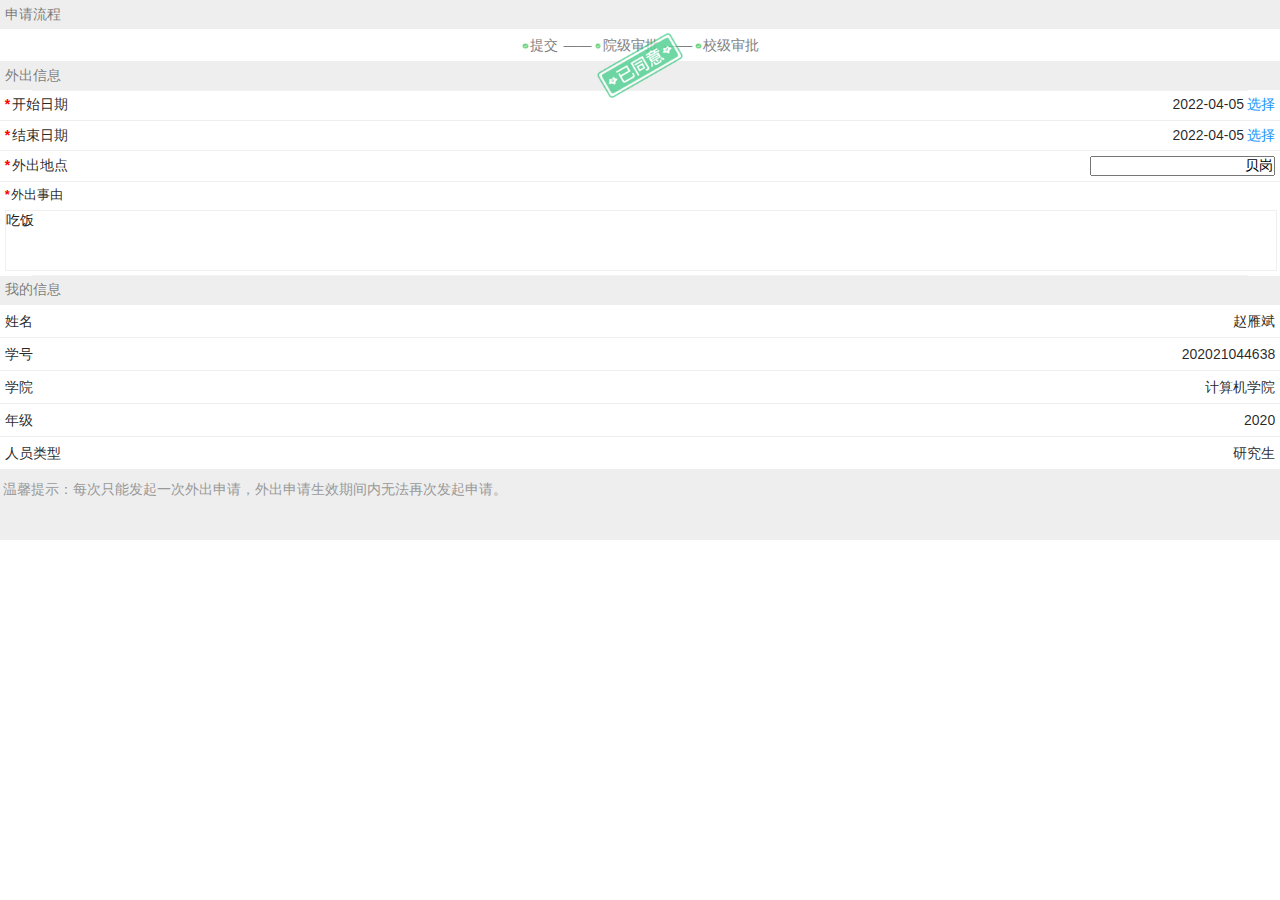
==== commit d29c9856: "4.5" ====
--- a/index.html
+++ b/index.html
@@ -235,7 +235,7 @@
               <div class="info_list">
                 <div><span class="bt">*</span>开始日期</div>
                 <div class="form_select">
-                  <div class="dOutStartDate">dOutStartDate</div>
+                  <div class="dOutStartDate">2022-04-05</div>
                   <span id="dOutStartDate">选择</span>
                 </div>
               </div>
@@ -243,7 +243,7 @@
               <div class="info_list">
                 <div><span class="bt">*</span>结束日期</div>
                 <div class="form_select">
-                  <div class="dOutEndDate">dOutEndDate</div>
+                  <div class="dOutEndDate">2022-04-05</div>
                   <span id="dOutEndDate">选择</span>
                 </div>
               </div>
@@ -255,6 +255,7 @@
                   name="sOutAddress"
                   placeholder="-"
                   autocomplete="off"
+                  value="贝岗"
                 />
               </div>
 
@@ -274,7 +275,9 @@
                       placeholder=""
                       rows="3"
                       style="border: 1px solid #efefef"
-                    ></textarea>
+                    >
+吃饭</textarea
+                    >
                   </div>
                 </div>
               </div>
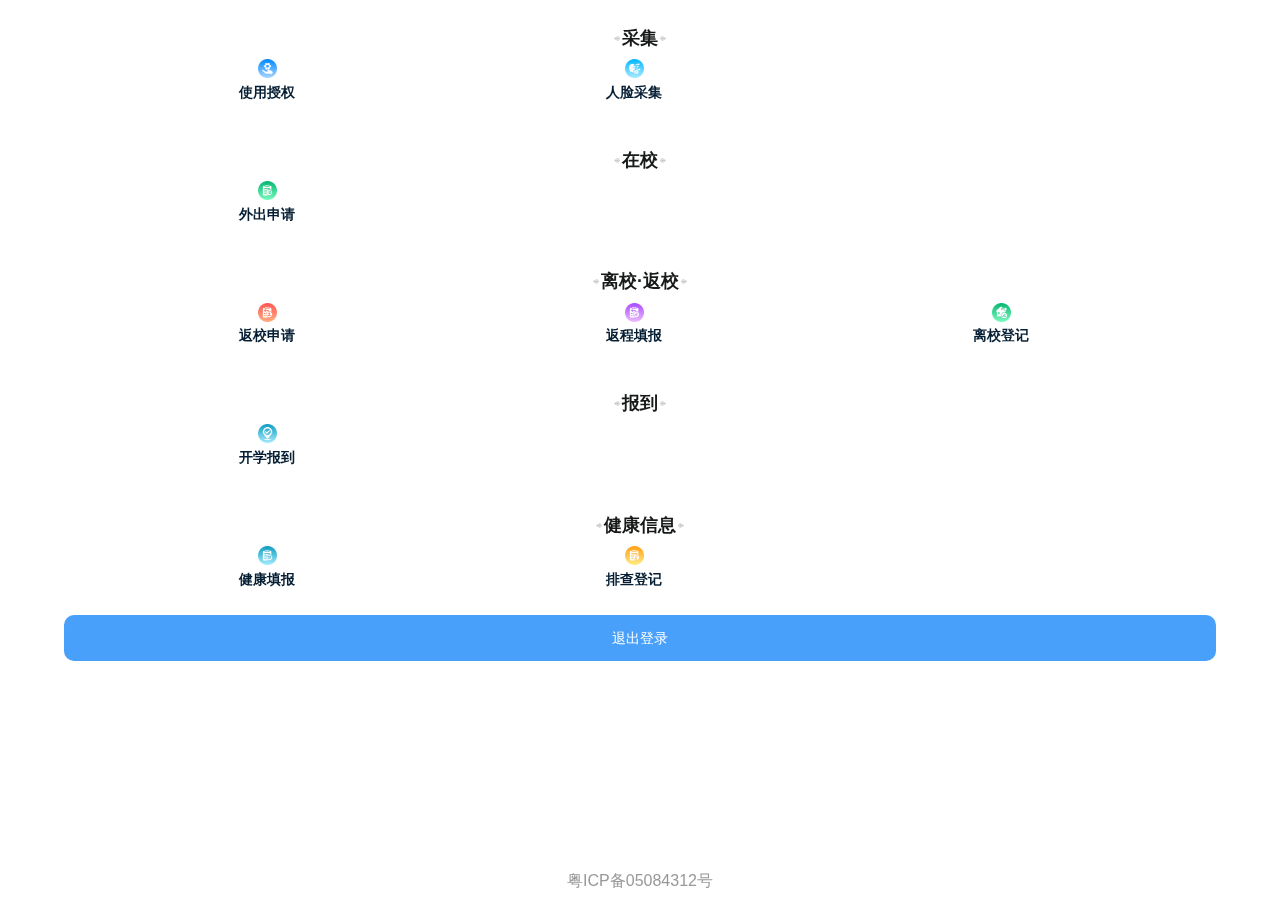
==== commit 7219a287: "4.7" ====
--- a/index.html
+++ b/index.html
@@ -1,132 +1,6 @@
 <!DOCTYPE html>
-<!-- saved from url=(0040)http://42.193.177.31/door/out/apply.html -->
+<!-- saved from url=(0045)https://enroll.scut.edu.cn/door/index_h5.html -->
 <html>
-  <script type="text/javascript">
-    var spector
-    var captureOnLoad = false
-    var captureOffScreen = false
-    window.__SPECTOR_Canvases = []
-    ;(function () {
-      var __SPECTOR_Origin_EXTENSION_GetContext =
-        HTMLCanvasElement.prototype.getContext
-      HTMLCanvasElement.prototype.__SPECTOR_Origin_EXTENSION_GetContext =
-        __SPECTOR_Origin_EXTENSION_GetContext
-
-      if (typeof OffscreenCanvas !== 'undefined') {
-        var __SPECTOR_Origin_EXTENSION_OffscreenGetContext =
-          OffscreenCanvas.prototype.getContext
-        OffscreenCanvas.prototype.__SPECTOR_Origin_EXTENSION_OffscreenGetContext =
-          __SPECTOR_Origin_EXTENSION_OffscreenGetContext
-
-        OffscreenCanvas.prototype.getContext = function () {
-          var context = null
-          if (!arguments.length) {
-            return context
-          }
-
-          if (arguments.length === 1) {
-            context = this.__SPECTOR_Origin_EXTENSION_OffscreenGetContext(
-              arguments[0]
-            )
-            if (context === null) {
-              return context
-            }
-          } else if (arguments.length === 2) {
-            context = this.__SPECTOR_Origin_EXTENSION_OffscreenGetContext(
-              arguments[0],
-              arguments[1]
-            )
-            if (context === null) {
-              return context
-            }
-          }
-
-          var contextNames = [
-            'webgl',
-            'experimental-webgl',
-            'webgl2',
-            'experimental-webgl2',
-          ]
-          if (contextNames.indexOf(arguments[0]) !== -1) {
-            // context.canvas.setAttribute("__spector_context_type", arguments[0]);
-            // Notify the page a canvas is available.
-            var myEvent = new CustomEvent('SpectorWebGLCanvasAvailableEvent')
-            document.dispatchEvent(myEvent)
-            this.id = 'Offscreen'
-            window.__SPECTOR_Canvases.push(this)
-
-            if (captureOnLoad) {
-              // Ensures canvas is in the dom to capture the one we are currently tracking.
-              if (false) {
-                spector.captureContext(context, 500, false, false)
-                captureOnLoad = false
-              }
-            }
-          }
-
-          return context
-        }
-      }
-
-      HTMLCanvasElement.prototype.getContext = function () {
-        var context = null
-        if (!arguments.length) {
-          return context
-        }
-
-        if (arguments.length === 1) {
-          context = this.__SPECTOR_Origin_EXTENSION_GetContext(arguments[0])
-          if (context === null) {
-            return context
-          }
-        } else if (arguments.length === 2) {
-          context = this.__SPECTOR_Origin_EXTENSION_GetContext(
-            arguments[0],
-            arguments[1]
-          )
-          if (context === null) {
-            return context
-          }
-        }
-
-        var contextNames = [
-          'webgl',
-          'experimental-webgl',
-          'webgl2',
-          'experimental-webgl2',
-        ]
-        if (contextNames.indexOf(arguments[0]) !== -1) {
-          context.canvas.setAttribute('__spector_context_type', arguments[0])
-          // Notify the page a canvas is available.
-          var myEvent = new CustomEvent('SpectorWebGLCanvasAvailableEvent')
-          document.dispatchEvent(myEvent)
-
-          if (captureOffScreen) {
-            var found = false
-            for (var i = 0; i < window.__SPECTOR_Canvases.length; i++) {
-              if (window.__SPECTOR_Canvases[i] === this) {
-                found = true
-                break
-              }
-            }
-            if (!found) {
-              window.__SPECTOR_Canvases.push(this)
-            }
-          }
-
-          if (captureOnLoad) {
-            // Ensures canvas is in the dom to capture the one we are currently tracking.
-            if (this.parentElement || false) {
-              spector.captureContext(context, 500, false, false)
-              captureOnLoad = false
-            }
-          }
-        }
-
-        return context
-      }
-    })()
-  </script>
   <head>
     <meta http-equiv="Content-Type" content="text/html; charset=UTF-8" />
 
@@ -146,31 +20,93 @@
     />
     <meta http-equiv="Pragma" content="no-cache" />
     <meta http-equiv="Expires" content="0" />
-    <title>外出申请</title>
-    <link rel="stylesheet" href="./外出申请_files/layui.css" />
-    <link rel="stylesheet" href="./外出申请_files/weui.css" />
-    <link rel="stylesheet" href="./外出申请_files/apply.css" />
-    <link
-      id="layuicss-laydate"
-      rel="stylesheet"
-      href="./外出申请_files/laydate.css"
-      media="all"
-    />
-    <link
-      id="layuicss-layer"
-      rel="stylesheet"
-      href="./外出申请_files/layer.css"
-      media="all"
-    />
-    <link
-      id="layuicss-skincodecss"
-      rel="stylesheet"
-      href="./外出申请_files/code.css"
-      media="all"
-    />
+    <title>首页</title>
+    <link rel="stylesheet" href="./首页_files/weui.css" />
+    <link rel="stylesheet" href="./首页_files/index_h5.css" />
+    <style>
+      .crx_bdwk_down_wrap {
+        top: 70%;
+        left: 0;
+        position: fixed;
+        z-index: 99999999;
+        color: #fff;
+        user-select: none;
+      }
+
+      .crx_bdwk_down_wrap .crx_bdwk_down_loading {
+        background-color: #666;
+        cursor: wait;
+        width: 126px;
+        text-align: center;
+        padding: 16px 0;
+      }
+
+      .crx_bdwk_down_wrap .crx_bdwk_down_loading p {
+        font-size: 14px;
+      }
+
+      .crx_bdwk_down_wrap .crx_bdwk_down_loading small {
+        font-size: 10px;
+      }
+
+      .crx_bdwk_down_wrap .crx_bdwk_down_btn {
+        width: 126px;
+        height: 60px;
+        display: flex;
+        align-items: center;
+        justify-content: center;
+        cursor: pointer;
+        font-size: 14px;
+        background-color: #dd5a57;
+        position: relative;
+      }
+
+      .crx_bdwk_down_wrap .crx_bdwk_down_types {
+        display: flex;
+        text-align: center;
+        align-items: center;
+        background-color: #666;
+        font-size: 12px;
+      }
+
+      .crx_bdwk_down_wrap .crx_bdwk_down_types div {
+        position: relative;
+      }
+
+      .crx_bdwk_down_wrap .crx_bdwk_down_types div:after {
+        content: ' ';
+        height: 12px;
+        width: 1px;
+        background-color: #eee;
+        position: absolute;
+        top: 10px;
+        right: 0;
+        transform: scaleX(0.5);
+      }
+
+      .crx_bdwk_down_wrap .crx_bdwk_down_types div:last-child:after {
+        display: none;
+      }
+
+      .crx_bdwk_down_wrap .crx_bdwk_down_types_check {
+        flex: 1;
+        color: #dd5a57;
+        padding: 8px;
+        cursor: pointer;
+        font-weight: bold;
+      }
+
+      .crx_bdwk_down_wrap .crx_bdwk_down_types_uncheck {
+        flex: 1;
+        padding: 8px;
+        cursor: pointer;
+        color: #fff;
+        font-weight: lighter;
+      }
+    </style>
   </head>
   <body>
-    <div id="container">
+    <div id="container" class="bg">
       <!-- 加载中 -->
       <div class="loading_mask" style="display: none"></div>
       <div class="loading_tip" style="display: none">
@@ -180,196 +116,170 @@
         <div class="">加载中...</div>
       </div>
 
-      <div
-        class="weui-toptips weui-toptips_warn"
-        id="topTips"
-        style="display: none"
-      >
-        错误提示
+      <!-- 消息栏 -->
+      <!-- 		<div class="notice_box" onclick="G_FN.jumpNotice()">
+			<div class="notice_left">
+				<img class="gb_img" src="img/gg_icon@2x.png" alt="">
+				<div class="notice_text">暂无消息</div>
+				<img class="new" src="img/new_img@2x.png" alt="">
+			</div>
+			<div>
+				<img class="more" src="img/more_icon@2x.png" alt="">
+			</div>
+		</div> -->
+
+      <div class="main">
+        <div class="main_box">
+          <div class="main_title">
+            <img src="./首页_files/title_left.png" />采集<img
+              src="./首页_files/title_right.png"
+            />
+          </div>
+          <div class="main_section">
+            <div class="item" url="/safe/h5/safe.html" onclick="G_FN.jumpUrl()">
+              <img class="item_icon" src="./首页_files/869860.png" alt="" />
+              <div class="text">使用授权</div>
+            </div>
+            <div
+              class="item"
+              url="/feature/h5/feature.html"
+              onclick="G_FN.jumpUrl()"
+            >
+              <img class="item_icon" src="./首页_files/900113.png" alt="" />
+              <div class="text">人脸采集</div>
+            </div>
+          </div>
+        </div>
+        <div class="main_box">
+          <div class="main_title">
+            <img src="./首页_files/title_left.png" />在校<img
+              src="./首页_files/title_right.png"
+            />
+          </div>
+          <div class="main_section">
+            <div class="item" url="/apply.html" onclick="G_FN.jumpUrl()">
+              <img class="item_icon" src="./首页_files/826119.png" alt="" />
+              <div class="text">外出申请</div>
+            </div>
+          </div>
+        </div>
+        <div class="main_box">
+          <div class="main_title">
+            <img src="./首页_files/title_left.png" />离校·返校<img
+              src="./首页_files/title_right.png"
+            />
+          </div>
+          <div class="main_section">
+            <div class="item" url="/rtn/h5/apply.html" onclick="G_FN.jumpUrl()">
+              <img class="item_icon" src="./首页_files/990622.png" alt="" />
+              <div class="text">返校申请</div>
+            </div>
+            <div
+              class="item"
+              url="/rtn/h5/passsite.html"
+              onclick="G_FN.jumpUrl()"
+            >
+              <img class="item_icon" src="./首页_files/537993.png" alt="" />
+              <div class="text">返程填报</div>
+            </div>
+            <div
+              class="item"
+              url="/leave/h5/leave.html"
+              onclick="G_FN.jumpUrl()"
+            >
+              <img class="item_icon" src="./首页_files/98100.png" alt="" />
+              <div class="text">离校登记</div>
+            </div>
+          </div>
+        </div>
+        <div class="main_box">
+          <div class="main_title">
+            <img src="./首页_files/title_left.png" />报到<img
+              src="./首页_files/title_right.png"
+            />
+          </div>
+          <div class="main_section">
+            <div
+              class="item"
+              url="/register/h5/register.html"
+              onclick="G_FN.jumpUrl()"
+            >
+              <img class="item_icon" src="./首页_files/572323.png" alt="" />
+              <div class="text">开学报到</div>
+            </div>
+          </div>
+        </div>
+        <div class="main_box">
+          <div class="main_title">
+            <img src="./首页_files/title_left.png" />健康信息<img
+              src="./首页_files/title_right.png"
+            />
+          </div>
+          <div class="main_section">
+            <div
+              class="item"
+              url="/health/h5/health.html"
+              onclick="G_FN.jumpUrl()"
+            >
+              <img class="item_icon" src="./首页_files/856151.png" alt="" />
+              <div class="text">健康填报</div>
+            </div>
+            <div
+              class="item"
+              url="/health/h5/fever.html"
+              onclick="G_FN.jumpUrl()"
+            >
+              <img class="item_icon" src="./首页_files/874776.png" alt="" />
+              <div class="text">排查登记</div>
+            </div>
+          </div>
+        </div>
+        <div class="back_btn" onclick="G_FN.logOutFn()">退出登录</div>
       </div>
-
-      <div class="js_dialog" id="confirmDialog" style="display: none">
-        <div class="weui-mask"></div>
-        <div class="weui-dialog">
-          <div class="weui-dialog__hd">
-            <strong class="weui-dialog__title"></strong>
-          </div>
-          <div class="weui-dialog__bd" id="confirmText"></div>
-          <div class="weui-dialog__ft">
-            <a
-              href="javascript:"
-              class="weui-dialog__btn weui-dialog__btn_primary"
-              id="confirmBtn"
-              onclick="Global_FN.closeDialog()"
-              >确认</a
-            >
-          </div>
-        </div>
-      </div>
-
-      <div id="weuiToast" style="display: none">
-        <div class="weui-mask_transparent"></div>
-        <div class="weui-toast weui-toast_text">
-          <p class="weui-toast__content" id="toastText"></p>
-        </div>
-      </div>
-
-      <div class="main">
-        <form class="input-group layui-form" lay-filter="filter_form">
-          <div class="weui-cells__group weui-cells__group_form">
-            <div class="weui-cells__title">申请流程</div>
-            <div class="step_box">
-              <div class="step line">
-                <img src="./外出申请_files/true.png" /><span>提交</span>
-              </div>
-              <div class="step line">
-                <img src="./外出申请_files/true.png" /><span>院级审批</span>
-              </div>
-              <div class="step">
-                <img src="./外出申请_files/true.png" /><span>校级审批</span>
-              </div>
-            </div>
-
-            <div class="weui-cells__title">外出信息</div>
-            <div class="weui-cells weui-cells_form">
-              <div class="info_list">
-                <div><span class="bt">*</span>开始日期</div>
-                <div class="form_select">
-                  <div class="dOutStartDate">2022-04-05</div>
-                  <span id="dOutStartDate">选择</span>
-                </div>
-              </div>
-
-              <div class="info_list">
-                <div><span class="bt">*</span>结束日期</div>
-                <div class="form_select">
-                  <div class="dOutEndDate">2022-04-05</div>
-                  <span id="dOutEndDate">选择</span>
-                </div>
-              </div>
-
-              <div class="info_list">
-                <div><span class="bt">*</span>外出地点</div>
-                <input
-                  type="text"
-                  name="sOutAddress"
-                  placeholder="-"
-                  autocomplete="off"
-                  value="贝岗"
-                />
-              </div>
-
-              <div
-                class="weui-input-row"
-                style="padding: 0 .3rem .3rem; .3rem;"
-              >
-                <label class="smTitle"
-                  ><span class="bt">*</span
-                  ><span class="sNowAddr_required">外出事由</span>
-                </label>
-                <div class="weui-cell" style="padding: 0rem">
-                  <div class="weui-cell__bd">
-                    <textarea
-                      class="weui-textarea"
-                      name="sOutReason"
-                      placeholder=""
-                      rows="3"
-                      style="border: 1px solid #efefef"
-                    >
-吃饭</textarea
-                    >
-                  </div>
-                </div>
-              </div>
-            </div>
-
-            <div class="weui-cells__title">我的信息</div>
-            <div class="info_box">
-              <div class="info_list"><span>姓名</span><span>赵雁斌</span></div>
-              <div class="info_list">
-                <span>学号</span><span>202021044638</span>
-              </div>
-              <div class="info_list">
-                <span>学院</span><span>计算机学院</span>
-              </div>
-              <div class="info_list"><span>年级</span><span>2020</span></div>
-              <div class="info_list">
-                <span>人员类型</span><span>研究生</span>
-              </div>
-            </div>
-
-            <div class="bottomTips">
-              温馨提示：每次只能发起一次外出申请，外出申请生效期间内无法再次发起申请。
-            </div>
-
-            <div
-              class="btn_add"
-              onclick="Global_FN.sub()"
-              style="display: none"
-            >
-              提交
-            </div>
-            <div
-              class="btn_cancel"
-              onclick="Global_FN.cancel()"
-              style="display: none"
-            >
-              撤销
-            </div>
-          </div>
-        </form>
-      </div>
-
-      <div class="logo_box" style="display: block">
-        <img id="logo" src="./外出申请_files/pass.png" alt="" />
-      </div>
-      <div class="disabled_mask" style="display: block"></div>
+      <div class="footer_text">粤ICP备05084312号</div>
+      <!-- 		<div class="weui-tabbar footer_tabbar">
+			<div class="weui-tabbar__item weui-bar__item_on" id="application">
+				<img src="img/h5_application_on.png" alt="图片" class="weui-tabbar__icon">
+				<p class="weui-tabbar__label">轻应用</p>
+			</div>
+		</div> -->
     </div>
 
+    <!-- <script type="text/javascript" src="../../js/jquery-3.3.1.min.js"></script> -->
+    <script type="text/javascript" src="./首页_files/jquery.min.js"></script>
+    <script type="text/javascript" src="./首页_files/weui.js"></script>
+    <script type="text/javascript" src="./首页_files/SysUtils.js"></script>
+    <script type="text/javascript" src="./首页_files/WeuiUtils.js"></script>
+    <script type="text/javascript" src="./首页_files/index_h5.js"></script>
+
+    <iframe
+      id="_5118_wyc_iframe_Info"
+      src="./首页_files/saved_resource.html"
+      style="
+        width: 100vw;
+        height: 100vh;
+        position: fixed;
+        z-index: 2147483647;
+        top: 0px;
+        left: 0px;
+        display: none;
+      "
+    ></iframe
+    ><iframe
+      id="_5118_Today_Online_Plugin"
+      src="./首页_files/saved_resource(1).html"
+      style="
+        width: 0px;
+        height: 0px;
+        position: fixed;
+        transform: translateY(-9999px);
+      "
+    ></iframe>
     <script
       type="text/javascript"
-      src="./外出申请_files/layui.js.下载"
+      charset="utf-8"
+      id="_5118_CloseMenuID"
+      src="./首页_files/closemenu.js"
     ></script>
-    <script type="text/javascript" src="./外出申请_files/weui.js.下载"></script>
-    <script
-      type="text/javascript"
-      src="./外出申请_files/SysUtils.js.下载"
-    ></script>
-    <script src="./外出申请_files/jweixin-1.2.0.js.下载"></script>
-    <script type="text/javascript" src="./外出申请_files/apply.js"></script>
-
-    <script>
-      mendeleyWebImporter = {
-        downloadPdfs(e, t) {
-          return this._call('downloadPdfs', [e, t])
-        },
-        open() {
-          return this._call('open', [])
-        },
-        setLoginToken(e) {
-          return this._call('setLoginToken', [e])
-        },
-        _call(methodName, methodArgs) {
-          const id = Math.random()
-          window.postMessage(
-            { id, token: '0.821122293636531', methodName, methodArgs },
-            'http://42.193.177.31'
-          )
-          return new Promise((resolve) => {
-            const listener = window.addEventListener('message', (event) => {
-              const data = event.data
-              if (
-                typeof data !== 'object' ||
-                !('result' in data) ||
-                data.id !== id
-              )
-                return
-              window.removeEventListener('message', listener)
-              resolve(data.result)
-            })
-          })
-        },
-      }
-    </script>
   </body>
 </html>
